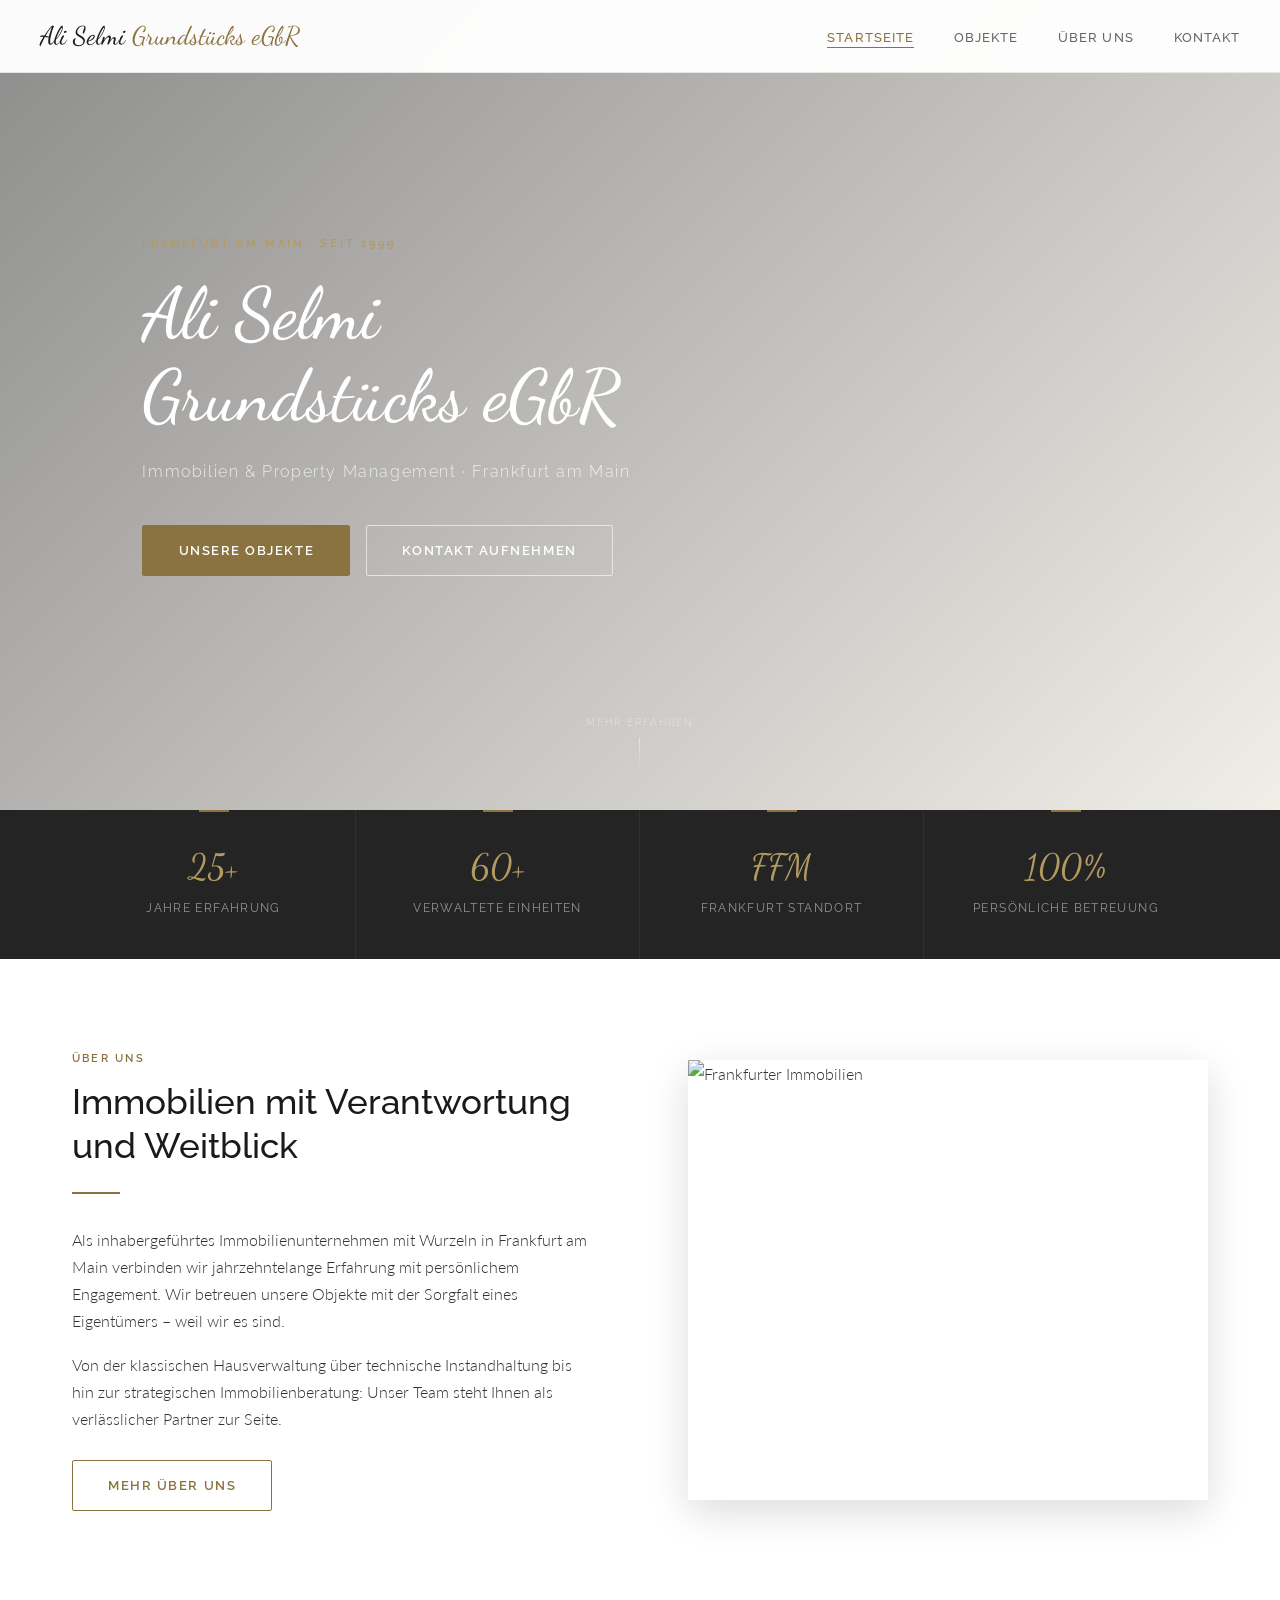
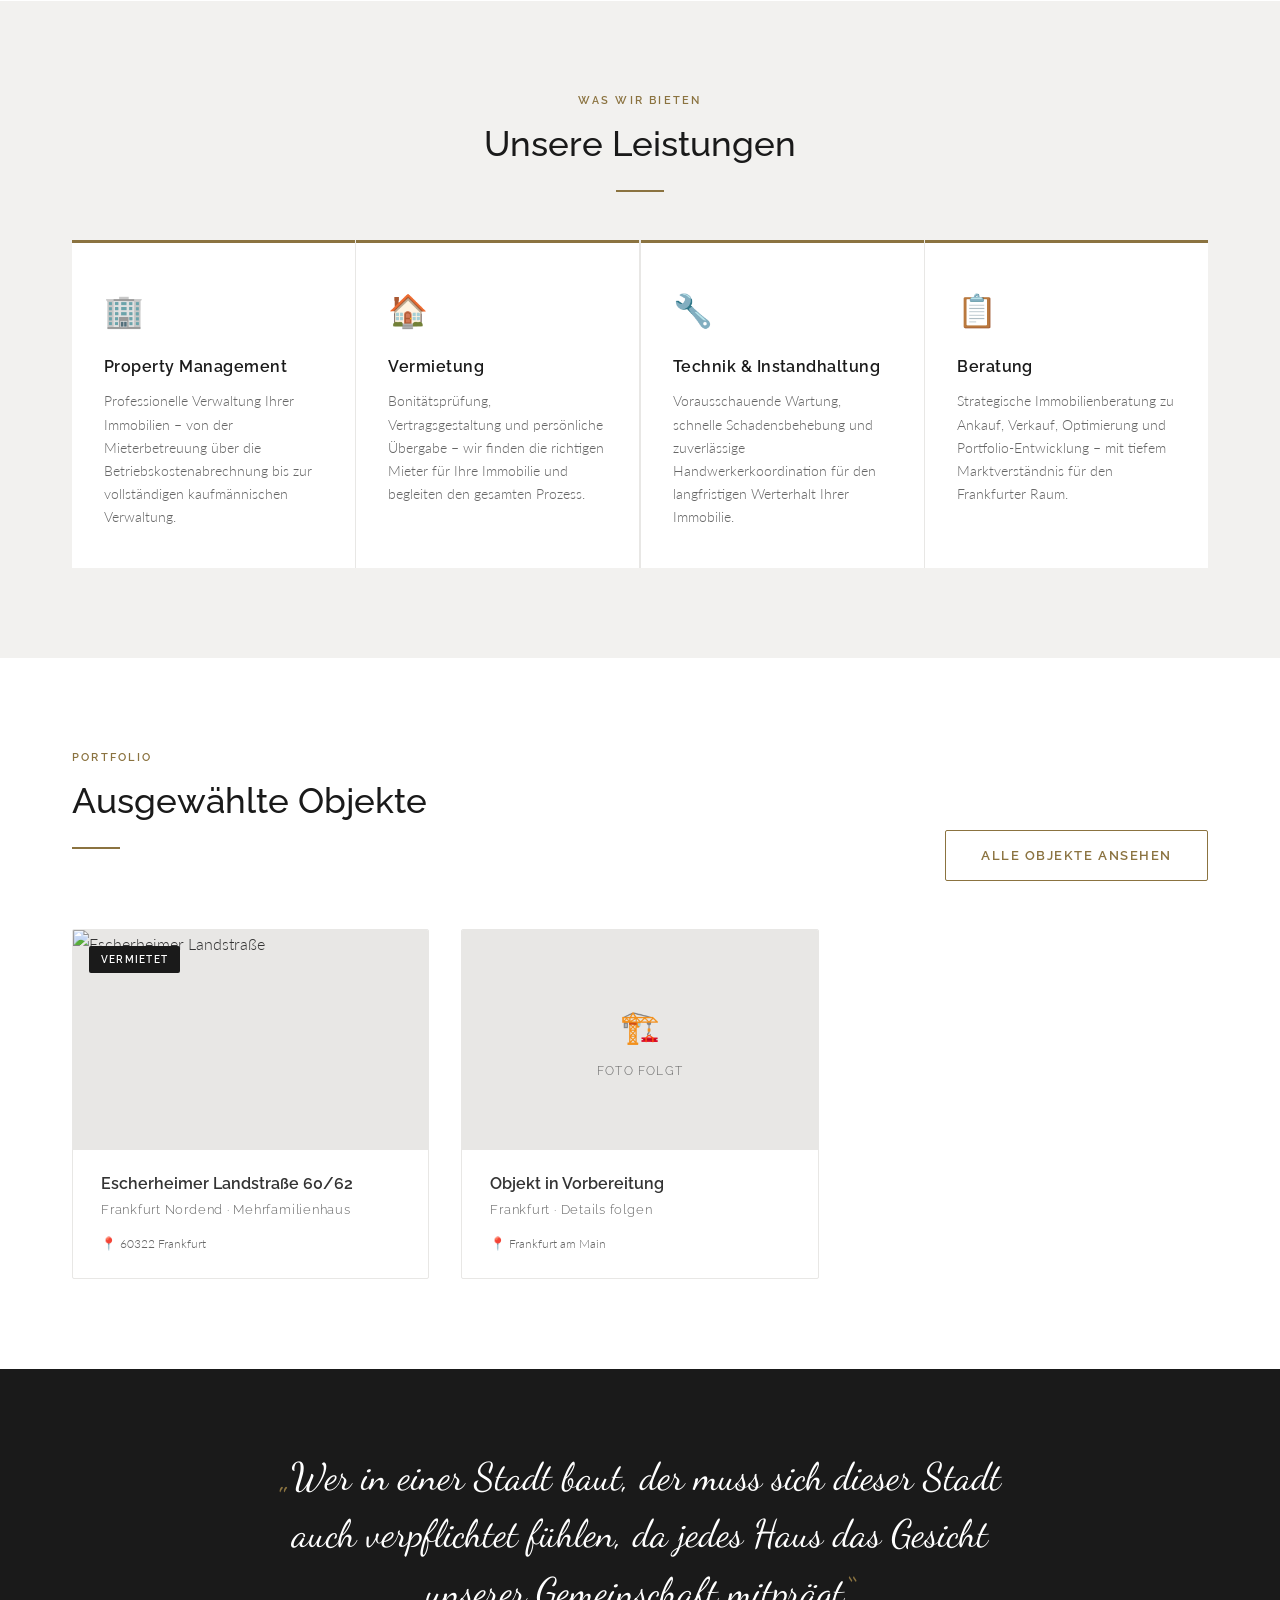
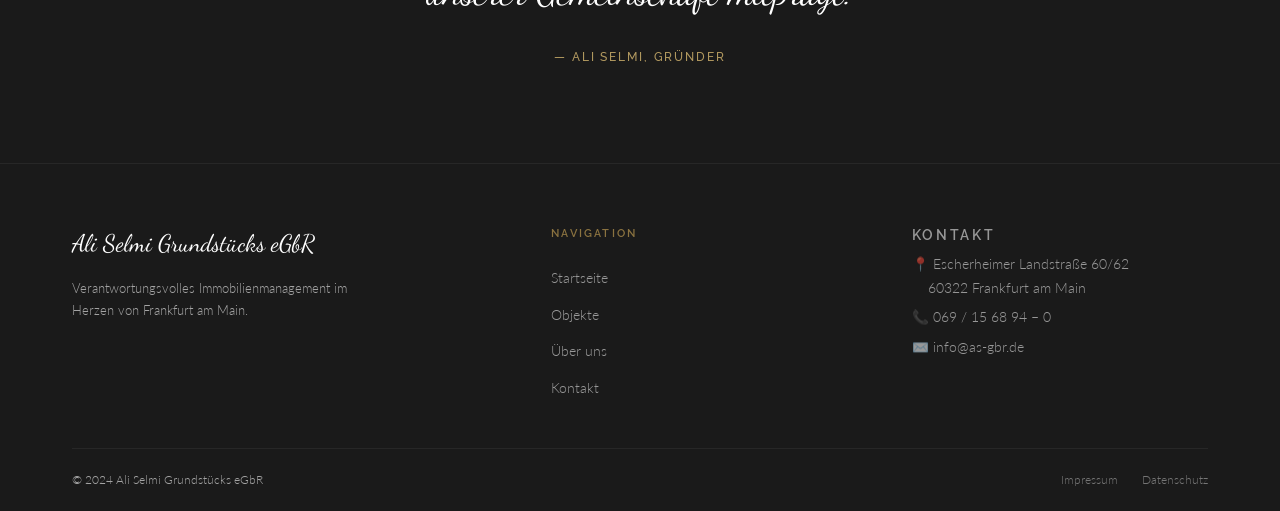
==== index.html @ cb45c528 "Add files via upload" ====
<!DOCTYPE html>
<html lang="de">
<head>
  <meta charset="UTF-8">
  <meta name="viewport" content="width=device-width, initial-scale=1.0">
  <title>Ali Selmi Grundstücks eGbR – Immobilien Frankfurt</title>
  <meta name="description" content="Ali Selmi Grundstücks eGbR – Professionelles Immobilienmanagement und Property Management im Herzen von Frankfurt am Main. Über 25 Jahre Erfahrung.">
  <link rel="stylesheet" href="style.css">
</head>
<body>

  <!-- HEADER -->
  <header id="header">
    <div class="header-inner">
      <a href="index.html" class="logo">Ali Selmi <span>Grundstücks eGbR</span></a>
      <nav>
        <ul>
          <li><a href="index.html" class="active">Startseite</a></li>
          <li><a href="objekte.html">Objekte</a></li>
          <li><a href="ueber-uns.html">Über uns</a></li>
          <li><a href="kontakt.html">Kontakt</a></li>
        </ul>
      </nav>
      <button class="hamburger" id="hamburger" aria-label="Menü öffnen">
        <span></span><span></span><span></span>
      </button>
    </div>
    <div class="mobile-nav" id="mobileNav">
      <ul>
        <li><a href="index.html" class="active">Startseite</a></li>
        <li><a href="objekte.html">Objekte</a></li>
        <li><a href="ueber-uns.html">Über uns</a></li>
        <li><a href="kontakt.html">Kontakt</a></li>
      </ul>
    </div>
  </header>

  <!-- HERO -->
  <section class="hero">
    <div class="hero-bg" style="background-image: url('https://images.unsplash.com/photo-1560185893-a55cbc8c57e8?auto=format&fit=crop&w=1600&q=80');"></div>
    <div class="hero-overlay"></div>
    <div class="hero-content">
      <p class="hero-eyebrow">Frankfurt am Main · Seit 1999</p>
      <h1 class="hero-title">Ali Selmi<br>Grundstücks eGbR</h1>
      <p class="hero-subtitle">Immobilien &amp; Property Management · Frankfurt am Main</p>
      <div class="hero-actions">
        <a href="objekte.html" class="btn-gold">Unsere Objekte</a>
        <a href="kontakt.html" class="btn-outline btn-outline--white">Kontakt aufnehmen</a>
      </div>
    </div>
    <div class="scroll-indicator">
      <span>Mehr erfahren</span>
      <div class="arrow"></div>
    </div>
  </section>

  <!-- STATS BAR -->
  <div class="stats-bar">
    <div class="container">
      <div class="stat-item reveal">
        <span class="stat-number">25+</span>
        <span class="stat-label">Jahre Erfahrung</span>
      </div>
      <div class="stat-item reveal">
        <span class="stat-number">60+</span>
        <span class="stat-label">Verwaltete Einheiten</span>
      </div>
      <div class="stat-item reveal">
        <span class="stat-number">FFM</span>
        <span class="stat-label">Frankfurt Standort</span>
      </div>
      <div class="stat-item reveal">
        <span class="stat-number">100%</span>
        <span class="stat-label">Persönliche Betreuung</span>
      </div>
    </div>
  </div>

  <!-- INTRO -->
  <section class="section">
    <div class="container">
      <div class="intro-grid">
        <div class="intro-text reveal">
          <p class="section-label">Über uns</p>
          <h2 class="section-title">Immobilien mit Verantwortung und Weitblick</h2>
          <div class="gold-line"></div>
          <p>Als inhabergeführtes Immobilienunternehmen mit Wurzeln in Frankfurt am Main verbinden wir jahrzehntelange Erfahrung mit persönlichem Engagement. Wir betreuen unsere Objekte mit der Sorgfalt eines Eigentümers – weil wir es sind.</p>
          <p>Von der klassischen Hausverwaltung über technische Instandhaltung bis hin zur strategischen Immobilienberatung: Unser Team steht Ihnen als verlässlicher Partner zur Seite.</p>
          <a href="ueber-uns.html" class="btn-outline" style="margin-top: 0.75rem;">Mehr über uns</a>
        </div>
        <div class="intro-image reveal">
          <img src="https://images.unsplash.com/photo-1545324418-cc1a3fa10c00?auto=format&fit=crop&w=900&q=80" alt="Frankfurter Immobilien" loading="lazy">
        </div>
      </div>
    </div>
  </section>

  <!-- LEISTUNGEN -->
  <section class="section section--gray">
    <div class="container">
      <div style="text-align:center; margin-bottom: 3rem;">
        <p class="section-label">Was wir bieten</p>
        <h2 class="section-title" style="color: var(--dark);">Unsere Leistungen</h2>
        <div class="gold-line" style="margin: 0 auto;"></div>
      </div>
      <div class="leistungen-grid">
        <div class="leistung-card reveal">
          <span class="leistung-icon">🏢</span>
          <h3>Property Management</h3>
          <p>Professionelle Verwaltung Ihrer Immobilien – von der Mieterbetreuung über die Betriebskostenabrechnung bis zur vollständigen kaufmännischen Verwaltung.</p>
        </div>
        <div class="leistung-card reveal">
          <span class="leistung-icon">🏠</span>
          <h3>Vermietung</h3>
          <p>Bonitätsprüfung, Vertragsgestaltung und persönliche Übergabe – wir finden die richtigen Mieter für Ihre Immobilie und begleiten den gesamten Prozess.</p>
        </div>
        <div class="leistung-card reveal">
          <span class="leistung-icon">🔧</span>
          <h3>Technik &amp; Instandhaltung</h3>
          <p>Vorausschauende Wartung, schnelle Schadensbehebung und zuverlässige Handwerkerkoordination für den langfristigen Werterhalt Ihrer Immobilie.</p>
        </div>
        <div class="leistung-card reveal">
          <span class="leistung-icon">📋</span>
          <h3>Beratung</h3>
          <p>Strategische Immobilienberatung zu Ankauf, Verkauf, Optimierung und Portfolio-Entwicklung – mit tiefem Marktverständnis für den Frankfurter Raum.</p>
        </div>
      </div>
    </div>
  </section>

  <!-- OBJEKTE PREVIEW -->
  <section class="section">
    <div class="container">
      <div style="display:flex; justify-content:space-between; align-items:flex-end; margin-bottom: 3rem; flex-wrap: wrap; gap: 1rem;">
        <div>
          <p class="section-label">Portfolio</p>
          <h2 class="section-title">Ausgewählte Objekte</h2>
          <div class="gold-line"></div>
        </div>
        <a href="objekte.html" class="btn-outline">Alle Objekte ansehen</a>
      </div>
      <div class="objekte-grid">
        <div class="objekt-card reveal">
          <div class="objekt-img">
            <img src="https://images.unsplash.com/photo-1560185893-a55cbc8c57e8?auto=format&fit=crop&w=700&q=80" alt="Escherheimer Landstraße" loading="lazy">
            <span class="objekt-badge badge-vermietet">Vermietet</span>
          </div>
          <div class="objekt-info">
            <h3>Escherheimer Landstraße 60/62</h3>
            <p class="objekt-type">Frankfurt Nordend · Mehrfamilienhaus</p>
            <div class="objekt-meta">
              <span>📍 60322 Frankfurt</span>
            </div>
          </div>
        </div>
        <div class="objekt-card reveal">
          <div class="placeholder-img">
            <span>🏗️</span>
            <p>Foto folgt</p>
          </div>
          <div class="objekt-info">
            <h3>Objekt in Vorbereitung</h3>
            <p class="objekt-type">Frankfurt · Details folgen</p>
            <div class="objekt-meta">
              <span>📍 Frankfurt am Main</span>
            </div>
          </div>
        </div>
      </div>
    </div>
  </section>

  <!-- QUOTE -->
  <section class="quote-section">
    <div class="container">
      <p class="quote-text reveal">Wer in einer Stadt baut, der muss sich dieser Stadt auch verpflichtet fühlen, da jedes Haus das Gesicht unserer Gemeinschaft mitprägt.</p>
      <p class="quote-author reveal">— Ali Selmi, Gründer</p>
    </div>
  </section>

  <!-- FOOTER -->
  <footer>
    <div class="container">
      <div class="footer-grid">
        <div>
          <div class="footer-logo">Ali Selmi Grundstücks eGbR</div>
          <p class="footer-tagline">Verantwortungsvolles Immobilienmanagement im Herzen von Frankfurt am Main.</p>
        </div>
        <div>
          <p class="footer-heading">Navigation</p>
          <ul>
            <li><a href="index.html">Startseite</a></li>
            <li><a href="objekte.html">Objekte</a></li>
            <li><a href="ueber-uns.html">Über uns</a></li>
            <li><a href="kontakt.html">Kontakt</a></li>
          </ul>
        </div>
        <div class="footer-contact">
          <p class="footer-heading">Kontakt</p>
          <a href="https://maps.google.com/?q=Escherheimer+Landstrasse+60+Frankfurt" target="_blank">📍 Escherheimer Landstraße 60/62<br>&nbsp;&nbsp;&nbsp;&nbsp;60322 Frankfurt am Main</a>
          <a href="tel:+496915689400">📞 069 / 15 68 94 – 0</a>
          <a href="mailto:info@as-gbr.de">✉️ info@as-gbr.de</a>
        </div>
      </div>
      <div class="footer-bottom">
        <span>© 2024 Ali Selmi Grundstücks eGbR</span>
        <div class="footer-legal">
          <a href="impressum.html">Impressum</a>
          <a href="datenschutz.html">Datenschutz</a>
        </div>
      </div>
    </div>
  </footer>

  <script>
    // Header scroll effect
    const header = document.getElementById('header');
    window.addEventListener('scroll', () => {
      header.classList.toggle('scrolled', window.scrollY > 40);
    });

    // Hamburger menu
    const hamburger = document.getElementById('hamburger');
    const mobileNav = document.getElementById('mobileNav');
    hamburger.addEventListener('click', () => {
      hamburger.classList.toggle('open');
      mobileNav.classList.toggle('open');
    });

    // Scroll reveal
    const observer = new IntersectionObserver((entries) => {
      entries.forEach(e => {
        if (e.isIntersecting) {
          e.target.classList.add('visible');
          observer.unobserve(e.target);
        }
      });
    }, { threshold: 0.12 });
    document.querySelectorAll('.reveal').forEach(el => observer.observe(el));
  </script>
</body>
</html>
---- style.css ----
@import url('https://fonts.googleapis.com/css2?family=Dancing+Script:wght@600&family=Raleway:wght@300;400;500;600&family=Lato:wght@300;400;700&display=swap');

/* ─── Variables ─────────────────────────────────────────── */
:root {
  --gold:     #8B7340;
  --gold-lt:  #b39a60;
  --gold-pale:#e8dfc8;
  --gray-bg:  #f2f1ef;
  --gray-mid: #e8e7e5;
  --dark:     #1a1a1a;
  --dark-2:   #242424;
  --text:     #333;
  --text-mid: #666;
  --white:    #ffffff;
  --radius:   2px;
  --trans:    all 0.3s ease;
  --shadow:   0 4px 24px rgba(0,0,0,0.08);
  --shadow-h: 0 12px 40px rgba(0,0,0,0.14);
}

/* ─── Reset ─────────────────────────────────────────────── */
*, *::before, *::after { box-sizing: border-box; margin: 0; padding: 0; }
html { scroll-behavior: smooth; font-size: 16px; }
body {
  font-family: 'Lato', sans-serif;
  font-weight: 300;
  color: var(--text);
  background: var(--white);
  line-height: 1.7;
  -webkit-font-smoothing: antialiased;
}
img { display: block; width: 100%; height: 100%; object-fit: cover; }
a { color: inherit; text-decoration: none; transition: var(--trans); }
ul { list-style: none; }

/* ─── Typography ─────────────────────────────────────────── */
.font-dance  { font-family: 'Dancing Script', cursive; }
.font-raleway{ font-family: 'Raleway', sans-serif; }

h1,h2,h3,h4 { font-family: 'Raleway', sans-serif; font-weight: 500; line-height: 1.25; }
h1 { font-size: clamp(2rem, 5vw, 3.5rem); }
h2 { font-size: clamp(1.5rem, 3vw, 2.2rem); }
h3 { font-size: 1.15rem; }
p  { margin-bottom: 1rem; }

/* ─── Utilities ──────────────────────────────────────────── */
.container { max-width: 1200px; margin: 0 auto; padding: 0 2rem; }
.section    { padding: 90px 0; }
.section--gray { background: var(--gray-bg); }
.section--dark { background: var(--dark); color: var(--white); }
.section-label {
  font-family: 'Raleway', sans-serif;
  font-size: 0.7rem;
  font-weight: 600;
  letter-spacing: 0.2em;
  text-transform: uppercase;
  color: var(--gold);
  margin-bottom: 0.75rem;
}
.section-title { margin-bottom: 1.5rem; color: var(--dark); }
.section--dark .section-title { color: var(--white); }
.gold-line {
  width: 48px;
  height: 2px;
  background: var(--gold);
  margin-bottom: 2rem;
}

/* ─── Buttons ────────────────────────────────────────────── */
.btn-gold, .btn-outline {
  display: inline-block;
  font-family: 'Raleway', sans-serif;
  font-weight: 600;
  font-size: 0.8rem;
  letter-spacing: 0.12em;
  text-transform: uppercase;
  padding: 0.85rem 2.2rem;
  border-radius: var(--radius);
  cursor: pointer;
  transition: var(--trans);
  border: 1.5px solid var(--gold);
}
.btn-gold {
  background: var(--gold);
  color: var(--white);
}
.btn-gold:hover {
  background: var(--gold-lt);
  border-color: var(--gold-lt);
  transform: translateY(-2px);
  box-shadow: 0 6px 20px rgba(139,115,64,0.3);
}
.btn-outline {
  background: transparent;
  color: var(--gold);
}
.btn-outline:hover {
  background: var(--gold);
  color: var(--white);
  transform: translateY(-2px);
}
.btn-outline--white {
  border-color: rgba(255,255,255,0.6);
  color: var(--white);
}
.btn-outline--white:hover {
  background: var(--white);
  border-color: var(--white);
  color: var(--dark);
}

/* ─── Header ─────────────────────────────────────────────── */
#header {
  position: fixed;
  top: 0; left: 0; right: 0;
  z-index: 999;
  background: rgba(255,255,255,0.96);
  backdrop-filter: blur(12px);
  border-bottom: 1px solid var(--gray-mid);
  transition: var(--trans);
}
#header.scrolled {
  box-shadow: 0 2px 20px rgba(0,0,0,0.08);
}
.header-inner {
  display: flex;
  align-items: center;
  justify-content: space-between;
  height: 72px;
  padding: 0 2.5rem;
  max-width: 1300px;
  margin: 0 auto;
}
.logo {
  font-family: 'Dancing Script', cursive;
  font-size: 1.6rem;
  color: var(--dark);
  white-space: nowrap;
}
.logo span { color: var(--gold); }
nav ul {
  display: flex;
  gap: 2.5rem;
  align-items: center;
}
nav a {
  font-family: 'Raleway', sans-serif;
  font-size: 0.82rem;
  font-weight: 500;
  letter-spacing: 0.08em;
  text-transform: uppercase;
  color: var(--text-mid);
  position: relative;
  padding-bottom: 3px;
}
nav a::after {
  content: '';
  position: absolute;
  bottom: 0; left: 0;
  width: 0; height: 1.5px;
  background: var(--gold);
  transition: width 0.3s ease;
}
nav a:hover { color: var(--dark); }
nav a:hover::after,
nav a.active::after { width: 100%; }
nav a.active { color: var(--gold); }

.hamburger {
  display: none;
  flex-direction: column;
  gap: 5px;
  cursor: pointer;
  padding: 4px;
  background: none;
  border: none;
}
.hamburger span {
  display: block;
  width: 24px;
  height: 1.5px;
  background: var(--dark);
  transition: var(--trans);
}
.hamburger.open span:nth-child(1) { transform: translateY(6.5px) rotate(45deg); }
.hamburger.open span:nth-child(2) { opacity: 0; }
.hamburger.open span:nth-child(3) { transform: translateY(-6.5px) rotate(-45deg); }

.mobile-nav {
  display: none;
  background: var(--white);
  border-top: 1px solid var(--gray-mid);
  overflow: hidden;
  max-height: 0;
  transition: max-height 0.4s ease;
}
.mobile-nav.open { max-height: 300px; }
.mobile-nav ul {
  flex-direction: column;
  padding: 1.5rem 2.5rem;
  gap: 1.25rem;
}
.mobile-nav a {
  font-family: 'Raleway', sans-serif;
  font-size: 0.9rem;
  font-weight: 500;
  letter-spacing: 0.08em;
  text-transform: uppercase;
  color: var(--text);
}
.mobile-nav a.active { color: var(--gold); }

/* ─── Hero ────────────────────────────────────────────────── */
.hero {
  position: relative;
  height: 90vh;
  min-height: 580px;
  display: flex;
  align-items: center;
  overflow: hidden;
}
.hero-bg {
  position: absolute;
  inset: 0;
  background-size: cover;
  background-position: center;
  filter: brightness(0.45);
  transform: scale(1.04);
  animation: heroZoom 14s ease-out forwards;
}
@keyframes heroZoom {
  to { transform: scale(1); }
}
.hero-overlay {
  position: absolute;
  inset: 0;
  background: linear-gradient(135deg, rgba(26,26,26,0.5) 0%, rgba(139,115,64,0.12) 100%);
}
.hero-content {
  position: relative;
  z-index: 2;
  max-width: 780px;
  padding: 0 2.5rem;
  margin-left: 8vw;
}
.hero-eyebrow {
  font-family: 'Raleway', sans-serif;
  font-size: 0.7rem;
  font-weight: 600;
  letter-spacing: 0.25em;
  text-transform: uppercase;
  color: var(--gold-lt);
  margin-bottom: 1.25rem;
  opacity: 0;
  animation: fadeUp 0.8s 0.3s ease forwards;
}
.hero-title {
  font-family: 'Dancing Script', cursive;
  font-size: clamp(2.4rem, 6vw, 4.5rem);
  color: var(--white);
  line-height: 1.15;
  margin-bottom: 1.25rem;
  opacity: 0;
  animation: fadeUp 0.8s 0.55s ease forwards;
}
.hero-subtitle {
  font-family: 'Raleway', sans-serif;
  font-size: clamp(0.85rem, 1.6vw, 1rem);
  font-weight: 300;
  letter-spacing: 0.1em;
  color: rgba(255,255,255,0.78);
  margin-bottom: 2.5rem;
  opacity: 0;
  animation: fadeUp 0.8s 0.8s ease forwards;
}
.hero-actions {
  display: flex;
  gap: 1rem;
  flex-wrap: wrap;
  opacity: 0;
  animation: fadeUp 0.8s 1.05s ease forwards;
}
.scroll-indicator {
  position: absolute;
  bottom: 2.5rem;
  left: 50%;
  transform: translateX(-50%);
  z-index: 2;
  display: flex;
  flex-direction: column;
  align-items: center;
  gap: 6px;
  opacity: 0;
  animation: fadeIn 1s 1.8s ease forwards;
}
.scroll-indicator span {
  font-family: 'Raleway', sans-serif;
  font-size: 0.62rem;
  letter-spacing: 0.2em;
  text-transform: uppercase;
  color: rgba(255,255,255,0.5);
}
.scroll-indicator .arrow {
  width: 1px;
  height: 32px;
  background: linear-gradient(to bottom, rgba(255,255,255,0.5), transparent);
  animation: scrollPulse 2s infinite;
}
@keyframes scrollPulse {
  0%,100% { opacity: 0.4; transform: scaleY(1); }
  50%      { opacity: 1;   transform: scaleY(1.15); }
}

/* ─── Animations ─────────────────────────────────────────── */
@keyframes fadeUp {
  from { opacity: 0; transform: translateY(22px); }
  to   { opacity: 1; transform: translateY(0); }
}
@keyframes fadeIn {
  from { opacity: 0; }
  to   { opacity: 1; }
}
.reveal {
  opacity: 0;
  transform: translateY(30px);
  transition: opacity 0.7s ease, transform 0.7s ease;
}
.reveal.visible {
  opacity: 1;
  transform: translateY(0);
}

/* ─── Stats Bar ───────────────────────────────────────────── */
.stats-bar {
  background: var(--dark-2);
  padding: 0;
}
.stats-bar .container {
  display: grid;
  grid-template-columns: repeat(4, 1fr);
}
.stat-item {
  padding: 2.5rem 2rem;
  border-right: 1px solid rgba(255,255,255,0.06);
  text-align: center;
  position: relative;
}
.stat-item:last-child { border-right: none; }
.stat-item::before {
  content: '';
  position: absolute;
  top: 0; left: 50%;
  transform: translateX(-50%);
  width: 30px;
  height: 2px;
  background: var(--gold);
}
.stat-number {
  font-family: 'Dancing Script', cursive;
  font-size: 2.2rem;
  color: var(--gold-lt);
  display: block;
  line-height: 1;
  margin-bottom: 0.4rem;
}
.stat-label {
  font-family: 'Raleway', sans-serif;
  font-size: 0.72rem;
  font-weight: 400;
  letter-spacing: 0.12em;
  text-transform: uppercase;
  color: rgba(255,255,255,0.5);
}

/* ─── Intro Section ───────────────────────────────────────── */
.intro-grid {
  display: grid;
  grid-template-columns: 1fr 1fr;
  gap: 6rem;
  align-items: center;
}
.intro-text { max-width: 520px; }
.intro-image {
  height: 440px;
  overflow: hidden;
  border-radius: 1px;
  box-shadow: var(--shadow-h);
  position: relative;
}
.intro-image img {
  transition: transform 0.8s ease;
}
.intro-image:hover img { transform: scale(1.04); }
.intro-image::before {
  content: '';
  position: absolute;
  bottom: -12px; right: -12px;
  width: 80px; height: 80px;
  border-right: 2px solid var(--gold);
  border-bottom: 2px solid var(--gold);
  z-index: 1;
}

/* ─── Leistungen Grid ─────────────────────────────────────── */
.leistungen-grid {
  display: grid;
  grid-template-columns: repeat(4, 1fr);
  gap: 1.5px;
  background: var(--gray-mid);
}
.leistung-card {
  background: var(--white);
  padding: 2.5rem 2rem;
  border-top: 3px solid var(--gold);
  transition: var(--trans);
  cursor: default;
}
.leistung-card:hover {
  transform: translateY(-4px);
  box-shadow: var(--shadow-h);
  z-index: 1;
  position: relative;
}
.leistung-icon {
  font-size: 2rem;
  margin-bottom: 1.25rem;
  display: block;
}
.leistung-card h3 {
  font-family: 'Raleway', sans-serif;
  font-weight: 600;
  font-size: 1rem;
  letter-spacing: 0.03em;
  margin-bottom: 0.75rem;
  color: var(--dark);
}
.leistung-card p {
  font-size: 0.875rem;
  color: var(--text-mid);
  line-height: 1.65;
  margin: 0;
}

/* ─── Objekte Grid ────────────────────────────────────────── */
.objekte-grid {
  display: grid;
  grid-template-columns: repeat(auto-fill, minmax(320px, 1fr));
  gap: 2rem;
}
.objekt-card {
  background: var(--white);
  border: 1px solid var(--gray-mid);
  overflow: hidden;
  transition: var(--trans);
  border-radius: var(--radius);
}
.objekt-card:hover {
  transform: translateY(-4px);
  box-shadow: var(--shadow-h);
}
.objekt-img {
  height: 220px;
  overflow: hidden;
  background: var(--gray-mid);
  position: relative;
}
.objekt-img img { transition: transform 0.6s ease; }
.objekt-card:hover .objekt-img img { transform: scale(1.05); }
.objekt-badge {
  position: absolute;
  top: 1rem; left: 1rem;
  font-family: 'Raleway', sans-serif;
  font-size: 0.65rem;
  font-weight: 600;
  letter-spacing: 0.12em;
  text-transform: uppercase;
  padding: 0.3rem 0.75rem;
  border-radius: var(--radius);
}
.badge-vermietet { background: var(--dark); color: var(--white); }
.badge-verfuegbar { background: var(--gold); color: var(--white); }
.objekt-info {
  padding: 1.5rem 1.75rem;
}
.objekt-info h3 {
  font-family: 'Raleway', sans-serif;
  font-weight: 600;
  font-size: 1rem;
  margin-bottom: 0.3rem;
}
.objekt-type {
  font-size: 0.8rem;
  color: var(--text-mid);
  letter-spacing: 0.06em;
  margin-bottom: 0.75rem;
  font-family: 'Raleway', sans-serif;
}
.objekt-meta {
  display: flex;
  gap: 0.5rem;
  font-size: 0.78rem;
  color: var(--text-mid);
}
.objekt-meta span { display: flex; align-items: center; gap: 0.3rem; }
.placeholder-img {
  height: 220px;
  background: var(--gray-mid);
  display: flex;
  flex-direction: column;
  align-items: center;
  justify-content: center;
  color: var(--text-mid);
  gap: 0.5rem;
}
.placeholder-img span { font-size: 2rem; }
.placeholder-img p {
  font-family: 'Raleway', sans-serif;
  font-size: 0.75rem;
  letter-spacing: 0.1em;
  text-transform: uppercase;
  margin: 0;
  color: var(--text-mid);
}

/* ─── Filter Buttons ──────────────────────────────────────── */
.filter-bar {
  display: flex;
  gap: 0.75rem;
  margin-bottom: 3rem;
  flex-wrap: wrap;
}
.filter-btn {
  font-family: 'Raleway', sans-serif;
  font-size: 0.75rem;
  font-weight: 600;
  letter-spacing: 0.1em;
  text-transform: uppercase;
  padding: 0.6rem 1.5rem;
  border: 1.5px solid var(--gray-mid);
  background: var(--white);
  color: var(--text-mid);
  cursor: pointer;
  transition: var(--trans);
  border-radius: var(--radius);
}
.filter-btn:hover,
.filter-btn.active {
  border-color: var(--gold);
  color: var(--gold);
}
.filter-btn.active { background: var(--gold-pale); }

/* ─── Quote Section ───────────────────────────────────────── */
.quote-section {
  background: var(--dark);
  padding: 80px 0;
  text-align: center;
}
.quote-text {
  font-family: 'Dancing Script', cursive;
  font-size: clamp(1.5rem, 3.5vw, 2.4rem);
  color: var(--white);
  max-width: 780px;
  margin: 0 auto 1.5rem;
  line-height: 1.5;
}
.quote-text::before { content: '\201E'; color: var(--gold); }
.quote-text::after  { content: '\201C'; color: var(--gold); }
.quote-author {
  font-family: 'Raleway', sans-serif;
  font-size: 0.78rem;
  font-weight: 500;
  letter-spacing: 0.15em;
  text-transform: uppercase;
  color: var(--gold-lt);
}

/* ─── Über Uns ────────────────────────────────────────────── */
.ueber-grid {
  display: grid;
  grid-template-columns: 1fr 1fr;
  gap: 5rem;
  align-items: start;
}
.werte-list {
  margin-top: 2rem;
  display: grid;
  grid-template-columns: 1fr 1fr;
  gap: 1.25rem;
}
.wert-item {
  padding: 1.25rem 1.25rem 1.25rem 1.5rem;
  border-left: 3px solid var(--gold);
  background: var(--gray-bg);
}
.wert-item h4 {
  font-family: 'Raleway', sans-serif;
  font-size: 0.85rem;
  font-weight: 600;
  letter-spacing: 0.05em;
  text-transform: uppercase;
  color: var(--dark);
  margin-bottom: 0.4rem;
}
.wert-item p {
  font-size: 0.82rem;
  color: var(--text-mid);
  margin: 0;
  line-height: 1.6;
}
.ueber-image {
  height: 520px;
  overflow: hidden;
  position: relative;
}
.ueber-image img { transition: transform 0.8s ease; }
.ueber-image:hover img { transform: scale(1.03); }
.ueber-image::after {
  content: '';
  position: absolute;
  top: -12px; left: -12px;
  width: 80px; height: 80px;
  border-left: 2px solid var(--gold);
  border-top: 2px solid var(--gold);
}

/* ─── Team Grid ───────────────────────────────────────────── */
.team-grid {
  display: flex;
  gap: 2.5rem;
  justify-content: center;
  flex-wrap: wrap;
}
.team-card {
  text-align: center;
  max-width: 240px;
}
.team-photo {
  width: 140px;
  height: 140px;
  border-radius: 50%;
  overflow: hidden;
  margin: 0 auto 1.25rem;
  filter: grayscale(100%);
  transition: var(--trans);
  border: 3px solid var(--gray-mid);
}
.team-card:hover .team-photo {
  filter: grayscale(40%);
  border-color: var(--gold-lt);
}
.team-card h3 {
  font-family: 'Raleway', sans-serif;
  font-weight: 600;
  font-size: 1rem;
  margin-bottom: 0.25rem;
  color: var(--dark);
}
.team-role {
  font-family: 'Raleway', sans-serif;
  font-size: 0.75rem;
  font-weight: 500;
  letter-spacing: 0.1em;
  text-transform: uppercase;
  color: var(--gold);
}

/* ─── Kontakt ─────────────────────────────────────────────── */
.kontakt-grid {
  display: grid;
  grid-template-columns: 1fr 1.2fr;
  gap: 5rem;
  align-items: start;
}
.kontakt-info-item {
  display: flex;
  gap: 1rem;
  margin-bottom: 1.5rem;
  align-items: flex-start;
}
.kontakt-icon {
  width: 40px;
  height: 40px;
  border: 1.5px solid var(--gold-pale);
  display: flex;
  align-items: center;
  justify-content: center;
  flex-shrink: 0;
  font-size: 1rem;
  color: var(--gold);
}
.kontakt-info-item h4 {
  font-family: 'Raleway', sans-serif;
  font-size: 0.72rem;
  font-weight: 600;
  letter-spacing: 0.12em;
  text-transform: uppercase;
  color: var(--text-mid);
  margin-bottom: 0.3rem;
}
.kontakt-info-item p, .kontakt-info-item a {
  font-size: 0.92rem;
  color: var(--dark);
  line-height: 1.5;
  margin: 0;
}
.kontakt-info-item a:hover { color: var(--gold); }
.ansprechpartner-box {
  background: var(--gray-bg);
  border-top: 3px solid var(--gold);
  padding: 1.5rem;
  margin-top: 2rem;
}
.ansprechpartner-box h4 {
  font-family: 'Raleway', sans-serif;
  font-size: 0.72rem;
  font-weight: 600;
  letter-spacing: 0.12em;
  text-transform: uppercase;
  color: var(--gold);
  margin-bottom: 1rem;
}
.asp-item {
  display: flex;
  justify-content: space-between;
  align-items: center;
  padding: 0.6rem 0;
  border-bottom: 1px solid var(--gray-mid);
  font-size: 0.88rem;
}
.asp-item:last-child { border-bottom: none; }
.asp-name { font-weight: 700; }
.asp-role { color: var(--text-mid); font-size: 0.8rem; }

/* ─── Form ────────────────────────────────────────────────── */
.form-grid {
  display: grid;
  grid-template-columns: 1fr 1fr;
  gap: 1rem;
}
.form-group {
  display: flex;
  flex-direction: column;
  gap: 0.4rem;
}
.form-group.full { grid-column: 1 / -1; }
.form-group label {
  font-family: 'Raleway', sans-serif;
  font-size: 0.72rem;
  font-weight: 600;
  letter-spacing: 0.1em;
  text-transform: uppercase;
  color: var(--text-mid);
}
.form-group input,
.form-group select,
.form-group textarea {
  font-family: 'Lato', sans-serif;
  font-size: 0.92rem;
  font-weight: 300;
  padding: 0.8rem 1rem;
  border: 1px solid var(--gray-mid);
  border-radius: var(--radius);
  background: var(--white);
  color: var(--dark);
  transition: var(--trans);
  outline: none;
  width: 100%;
}
.form-group input:focus,
.form-group select:focus,
.form-group textarea:focus {
  border-color: var(--gold);
  box-shadow: 0 0 0 3px rgba(139,115,64,0.1);
}
.form-group textarea { resize: vertical; min-height: 130px; }
.checkbox-group {
  display: flex;
  align-items: flex-start;
  gap: 0.75rem;
  font-size: 0.85rem;
  color: var(--text-mid);
  cursor: pointer;
  grid-column: 1 / -1;
}
.checkbox-group input[type=checkbox] {
  margin-top: 2px;
  flex-shrink: 0;
  width: 16px;
  height: 16px;
  accent-color: var(--gold);
}
.checkbox-group a { color: var(--gold); text-decoration: underline; }
.form-success {
  display: none;
  background: #f0f7ee;
  border: 1px solid #c3dabb;
  border-left: 3px solid #5a9c6b;
  padding: 1.25rem 1.5rem;
  border-radius: var(--radius);
  font-size: 0.9rem;
  color: #2d6b3e;
  margin-top: 1rem;
}
.form-success.show { display: block; }

/* ─── Map ─────────────────────────────────────────────────── */
.map-wrapper {
  margin-top: 5rem;
  height: 380px;
  overflow: hidden;
  border-radius: var(--radius);
  border: 1px solid var(--gray-mid);
}
.map-wrapper iframe {
  width: 100%;
  height: 100%;
  border: none;
  display: block;
}

/* ─── Legal Pages ─────────────────────────────────────────── */
.legal-content {
  max-width: 800px;
  margin: 0 auto;
  padding: 80px 2rem 100px;
}
.legal-content h1 {
  font-family: 'Dancing Script', cursive;
  font-size: 2.5rem;
  margin-bottom: 0.5rem;
}
.legal-content .meta {
  font-size: 0.8rem;
  color: var(--text-mid);
  margin-bottom: 3rem;
  padding-bottom: 1.5rem;
  border-bottom: 1px solid var(--gray-mid);
}
.legal-content h2 {
  font-size: 1.05rem;
  font-weight: 600;
  margin: 2.5rem 0 0.75rem;
  color: var(--dark);
  font-family: 'Raleway', sans-serif;
  letter-spacing: 0.03em;
}
.legal-content p, .legal-content li {
  font-size: 0.9rem;
  color: var(--text-mid);
  line-height: 1.8;
}
.legal-content ul { padding-left: 1.5rem; }
.legal-content li { list-style: disc; margin-bottom: 0.4rem; }
.legal-content a { color: var(--gold); }
.legal-content a:hover { text-decoration: underline; }

/* ─── Page Hero ───────────────────────────────────────────── */
.page-hero {
  padding: 130px 0 70px;
  background: var(--gray-bg);
  border-bottom: 1px solid var(--gray-mid);
}
.page-hero h1 {
  font-family: 'Dancing Script', cursive;
  font-size: clamp(2.2rem, 5vw, 3.5rem);
  color: var(--dark);
  margin-bottom: 0.5rem;
}
.page-hero .sub {
  font-family: 'Raleway', sans-serif;
  font-size: 0.88rem;
  color: var(--text-mid);
  letter-spacing: 0.06em;
}

/* ─── CTA Block ───────────────────────────────────────────── */
.cta-block {
  background: var(--dark);
  padding: 80px 0;
  text-align: center;
}
.cta-block h2 {
  font-family: 'Dancing Script', cursive;
  font-size: 2.5rem;
  color: var(--white);
  margin-bottom: 0.75rem;
}
.cta-block p {
  font-size: 0.92rem;
  color: rgba(255,255,255,0.6);
  max-width: 480px;
  margin: 0 auto 2rem;
}

/* ─── Footer ──────────────────────────────────────────────── */
footer {
  background: var(--dark);
  border-top: 1px solid rgba(255,255,255,0.06);
  color: rgba(255,255,255,0.6);
  padding: 60px 0 0;
}
.footer-grid {
  display: grid;
  grid-template-columns: 1.4fr 1fr 1fr;
  gap: 4rem;
  padding-bottom: 3rem;
  border-bottom: 1px solid rgba(255,255,255,0.06);
}
.footer-logo {
  font-family: 'Dancing Script', cursive;
  font-size: 1.5rem;
  color: var(--white);
  margin-bottom: 0.75rem;
}
.footer-tagline {
  font-size: 0.82rem;
  line-height: 1.7;
  max-width: 280px;
}
.footer-heading {
  font-family: 'Raleway', sans-serif;
  font-size: 0.7rem;
  font-weight: 600;
  letter-spacing: 0.2em;
  text-transform: uppercase;
  color: var(--gold);
  margin-bottom: 1.25rem;
}
footer ul { display: flex; flex-direction: column; gap: 0.6rem; }
footer ul a {
  font-size: 0.85rem;
  color: rgba(255,255,255,0.55);
  transition: var(--trans);
}
footer ul a:hover { color: var(--gold-lt); padding-left: 4px; }
.footer-contact p, .footer-contact a {
  font-size: 0.85rem;
  color: rgba(255,255,255,0.55);
  line-height: 1.7;
  margin-bottom: 0.4rem;
  display: flex;
  align-items: flex-start;
  gap: 0.5rem;
}
.footer-contact a:hover { color: var(--gold-lt); }
.footer-bottom {
  padding: 1.25rem 0;
  display: flex;
  align-items: center;
  justify-content: space-between;
  font-size: 0.78rem;
}
.footer-bottom a { color: rgba(255,255,255,0.4); }
.footer-bottom a:hover { color: var(--gold-lt); }
.footer-legal { display: flex; gap: 1.5rem; }

/* ─── Responsive ──────────────────────────────────────────── */
@media (max-width: 900px) {
  .leistungen-grid { grid-template-columns: 1fr 1fr; }
  .intro-grid { grid-template-columns: 1fr; gap: 3rem; }
  .intro-image { height: 320px; }
  .ueber-grid { grid-template-columns: 1fr; }
  .ueber-image { height: 320px; order: -1; }
  .kontakt-grid { grid-template-columns: 1fr; gap: 3rem; }
  .footer-grid { grid-template-columns: 1fr 1fr; gap: 2.5rem; }
  .stats-bar .container { grid-template-columns: repeat(2, 1fr); }
}
@media (max-width: 768px) {
  .header-inner { padding: 0 1.5rem; }
  nav { display: none; }
  .hamburger { display: flex; }
  .mobile-nav { display: block; }
  .hero-content { margin-left: 0; padding: 0 1.5rem; }
  .section { padding: 60px 0; }
  .werte-list { grid-template-columns: 1fr; }
  .form-grid { grid-template-columns: 1fr; }
  .form-group { grid-column: auto; }
  .form-group.full { grid-column: auto; }
  .checkbox-group { grid-column: auto; }
}
@media (max-width: 640px) {
  .leistungen-grid { grid-template-columns: 1fr; }
  .stats-bar .container { grid-template-columns: repeat(2, 1fr); }
  .footer-grid { grid-template-columns: 1fr; gap: 2rem; }
  .footer-bottom { flex-direction: column; gap: 0.75rem; text-align: center; }
  .team-grid { gap: 1.5rem; }
}
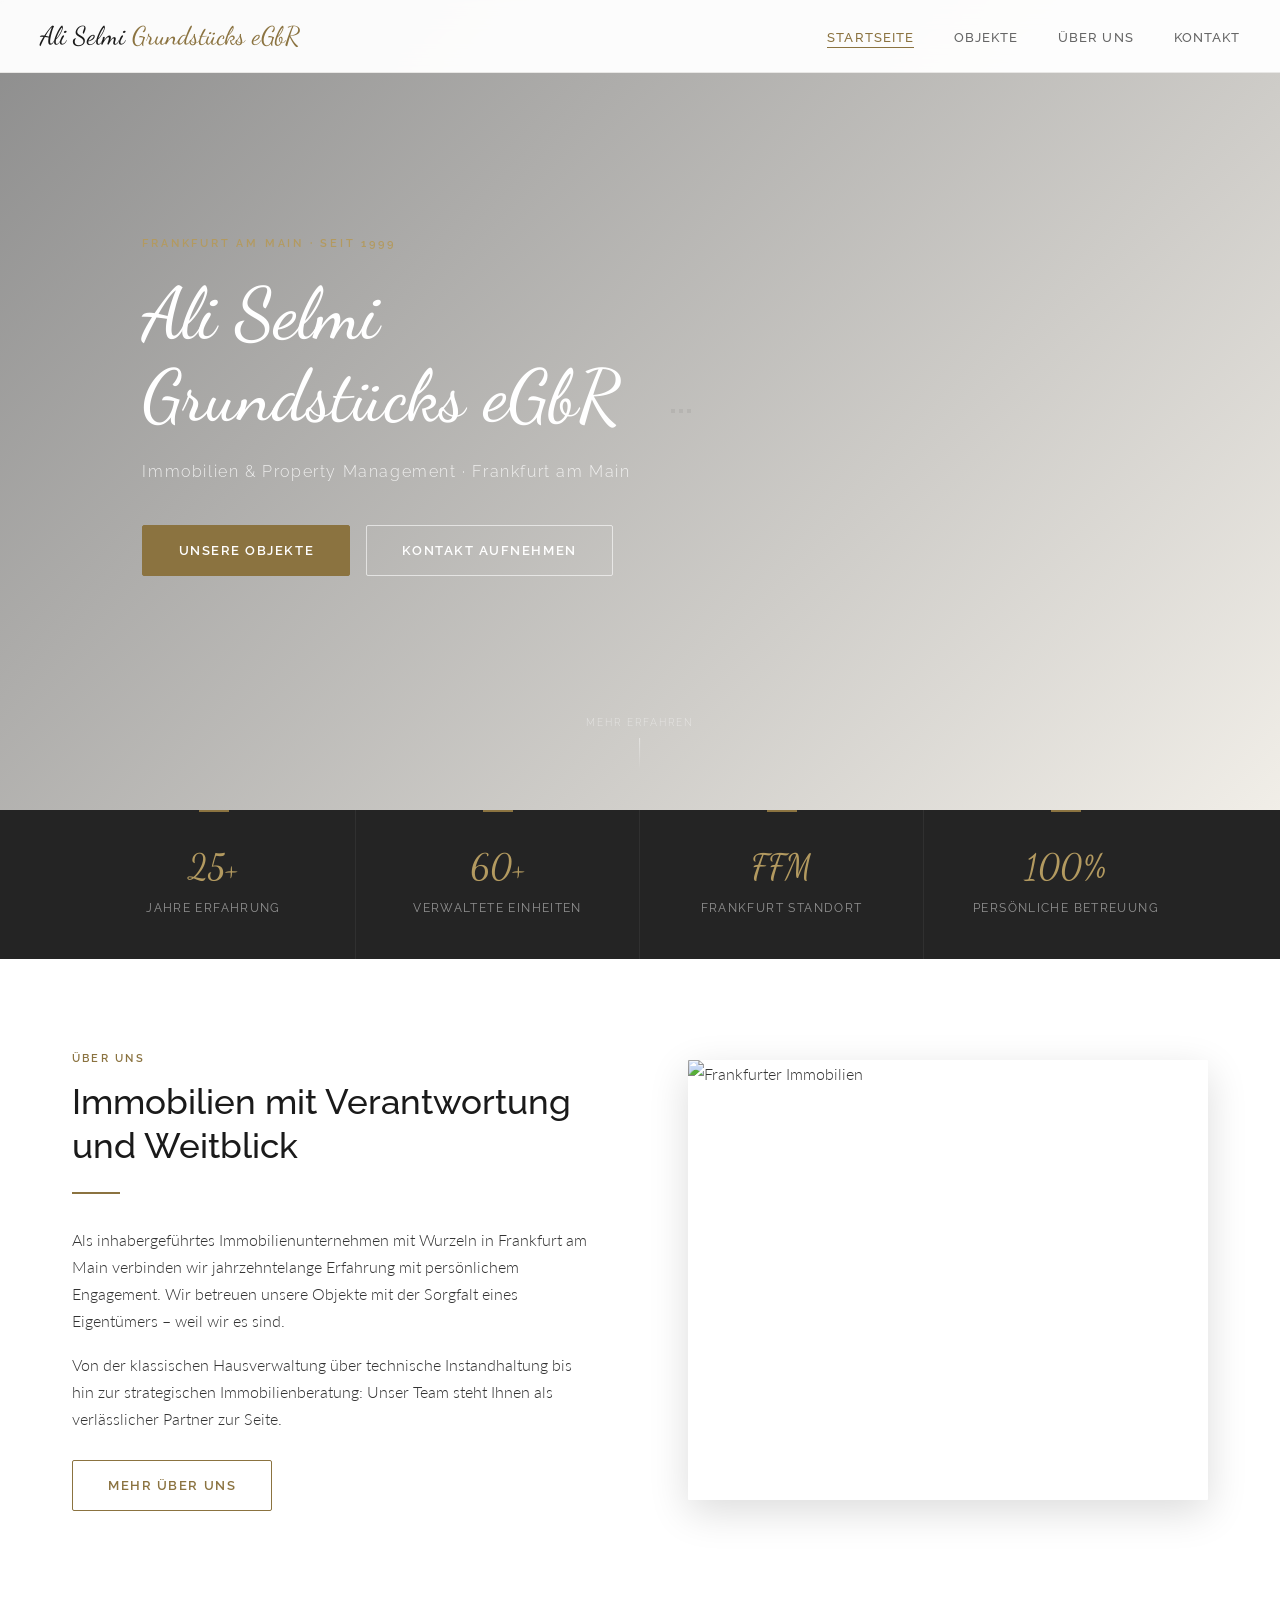
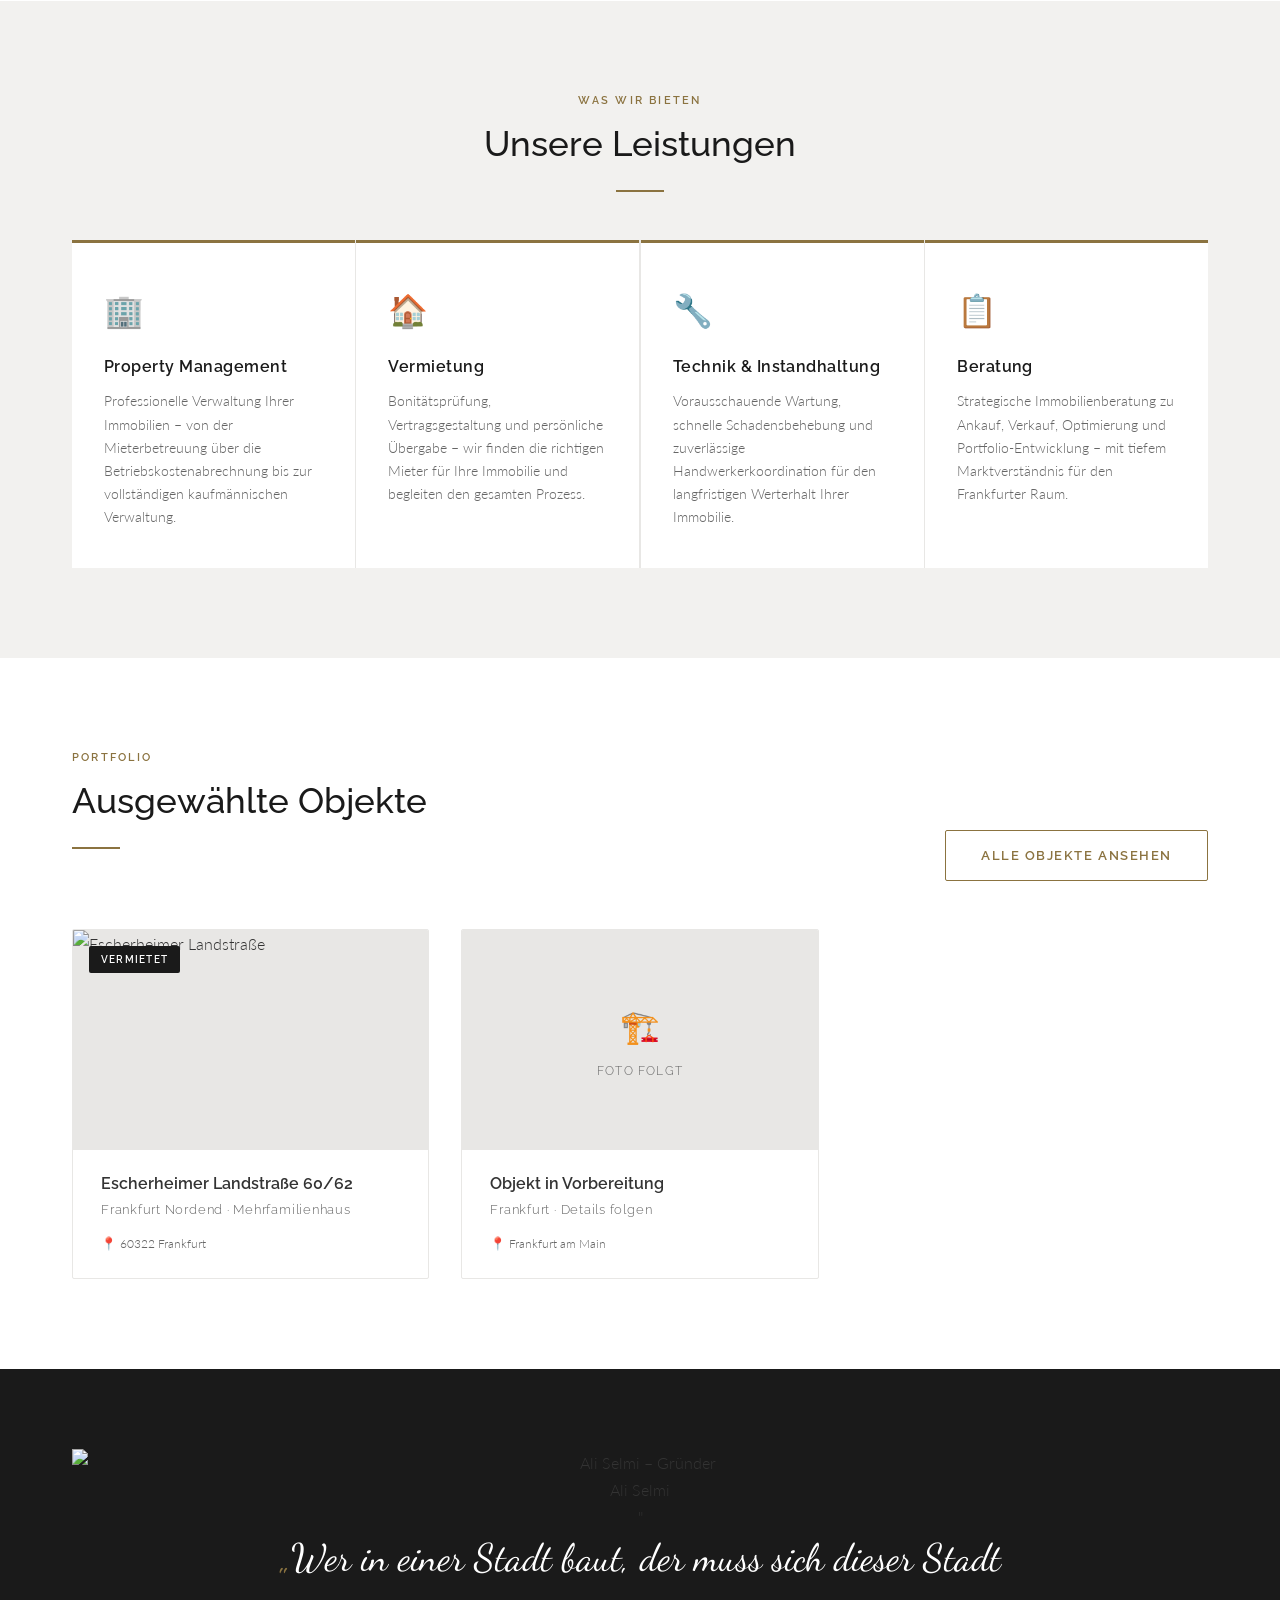
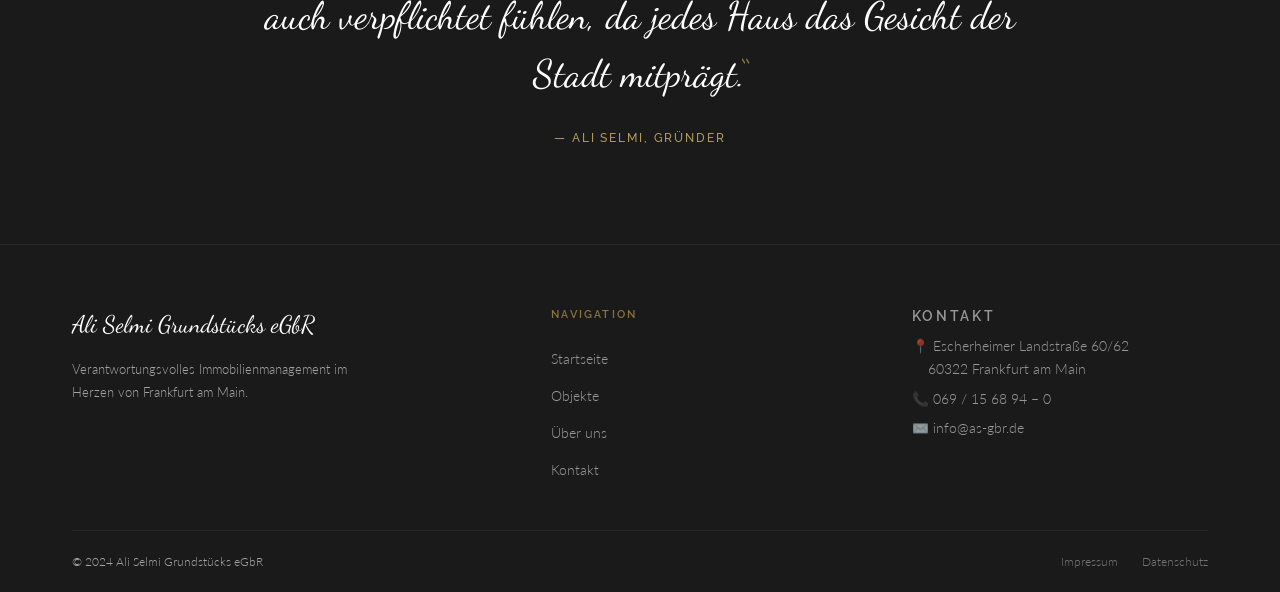
==== commit 7ca09153: "index.html" ====
--- a/index.html
+++ b/index.html
@@ -8,7 +8,7 @@
   <link rel="stylesheet" href="style.css">
 </head>
 <body>
-
+ 
   <!-- HEADER -->
   <header id="header">
     <div class="header-inner">
@@ -34,10 +34,14 @@
       </ul>
     </div>
   </header>
-
-  <!-- HERO -->
+ 
+  <!-- HERO SLIDER -->
   <section class="hero">
-    <div class="hero-bg" style="background-image: url('https://images.unsplash.com/photo-1560185893-a55cbc8c57e8?auto=format&fit=crop&w=1600&q=80');"></div>
+    <div class="slider" id="heroSlider">
+      <div class="slide active" style="background-image: url('https://static.wixstatic.com/media/ea6177_84c72652aac54a4dbbdc26fe6b9f0b4d~mv2.jpg/v1/fill/w_1600,h_900,al_c,q_85,enc_avif,quality_auto/img.jpg');"></div>
+      <div class="slide" style="background-image: url('https://static.wixstatic.com/media/ea6177_5e6ada2e78fa404899b08d84d629c96c~mv2.jpg/v1/fill/w_1600,h_900,al_c,q_85,enc_avif,quality_auto/img.jpg');"></div>
+      <div class="slide" style="background-image: url('https://static.wixstatic.com/media/ea6177_7137c5e9689e45f9ac53c4a91408ff13~mv2.jpg/v1/fill/w_1600,h_900,al_c,q_85,enc_avif,quality_auto/img.jpg');"></div>
+    </div>
     <div class="hero-overlay"></div>
     <div class="hero-content">
       <p class="hero-eyebrow">Frankfurt am Main · Seit 1999</p>
@@ -48,12 +52,18 @@
         <a href="kontakt.html" class="btn-outline btn-outline--white">Kontakt aufnehmen</a>
       </div>
     </div>
+    <!-- Slider dots -->
+    <div class="slider-dots" id="sliderDots">
+      <button class="dot active" data-index="0" aria-label="Bild 1"></button>
+      <button class="dot" data-index="1" aria-label="Bild 2"></button>
+      <button class="dot" data-index="2" aria-label="Bild 3"></button>
+    </div>
     <div class="scroll-indicator">
       <span>Mehr erfahren</span>
       <div class="arrow"></div>
     </div>
   </section>
-
+ 
   <!-- STATS BAR -->
   <div class="stats-bar">
     <div class="container">
@@ -75,7 +85,7 @@
       </div>
     </div>
   </div>
-
+ 
   <!-- INTRO -->
   <section class="section">
     <div class="container">
@@ -94,7 +104,7 @@
       </div>
     </div>
   </section>
-
+ 
   <!-- LEISTUNGEN -->
   <section class="section section--gray">
     <div class="container">
@@ -127,7 +137,7 @@
       </div>
     </div>
   </section>
-
+ 
   <!-- OBJEKTE PREVIEW -->
   <section class="section">
     <div class="container">
@@ -169,15 +179,28 @@
       </div>
     </div>
   </section>
-
-  <!-- QUOTE -->
+ 
+  <!-- QUOTE + PORTRAIT -->
   <section class="quote-section">
     <div class="container">
-      <p class="quote-text reveal">Wer in einer Stadt baut, der muss sich dieser Stadt auch verpflichtet fühlen, da jedes Haus das Gesicht unserer Gemeinschaft mitprägt.</p>
-      <p class="quote-author reveal">— Ali Selmi, Gründer</p>
-    </div>
-  </section>
-
+      <div class="quote-inner reveal">
+        <div class="quote-portrait-wrap">
+          <img
+            src="https://static.wixstatic.com/media/ea6177_38fe475d6d7b40c1816081cf78231e36~mv2.png/v1/fill/w_242,h_331,al_c,q_85,usm_0.66_1.00_0.01,enc_avif,quality_auto/AS_scan_bearbeitet_s.png"
+            alt="Ali Selmi – Gründer"
+            class="quote-portrait"
+          >
+          <div class="quote-portrait-label">Ali Selmi</div>
+        </div>
+        <div class="quote-body">
+          <div class="quote-mark">"</div>
+          <p class="quote-text">Wer in einer Stadt baut, der muss sich dieser Stadt auch verpflichtet fühlen, da jedes Haus das Gesicht der Stadt mitprägt.</p>
+          <p class="quote-author">— Ali Selmi, Gründer</p>
+        </div>
+      </div>
+    </div>
+  </section>
+ 
   <!-- FOOTER -->
   <footer>
     <div class="container">
@@ -211,14 +234,39 @@
       </div>
     </div>
   </footer>
-
+ 
   <script>
+    // Image slider
+    const slides = document.querySelectorAll('.slide');
+    const dots   = document.querySelectorAll('.dot');
+    let current  = 0;
+    let timer;
+ 
+    function goTo(n) {
+      slides[current].classList.remove('active');
+      dots[current].classList.remove('active');
+      current = (n + slides.length) % slides.length;
+      slides[current].classList.add('active');
+      dots[current].classList.add('active');
+    }
+ 
+    function next() { goTo(current + 1); }
+ 
+    function startTimer() { timer = setInterval(next, 5000); }
+    function resetTimer()  { clearInterval(timer); startTimer(); }
+ 
+    dots.forEach(dot => {
+      dot.addEventListener('click', () => { goTo(+dot.dataset.index); resetTimer(); });
+    });
+ 
+    startTimer();
+ 
     // Header scroll effect
     const header = document.getElementById('header');
     window.addEventListener('scroll', () => {
       header.classList.toggle('scrolled', window.scrollY > 40);
     });
-
+ 
     // Hamburger menu
     const hamburger = document.getElementById('hamburger');
     const mobileNav = document.getElementById('mobileNav');
@@ -226,7 +274,7 @@
       hamburger.classList.toggle('open');
       mobileNav.classList.toggle('open');
     });
-
+ 
     // Scroll reveal
     const observer = new IntersectionObserver((entries) => {
       entries.forEach(e => {
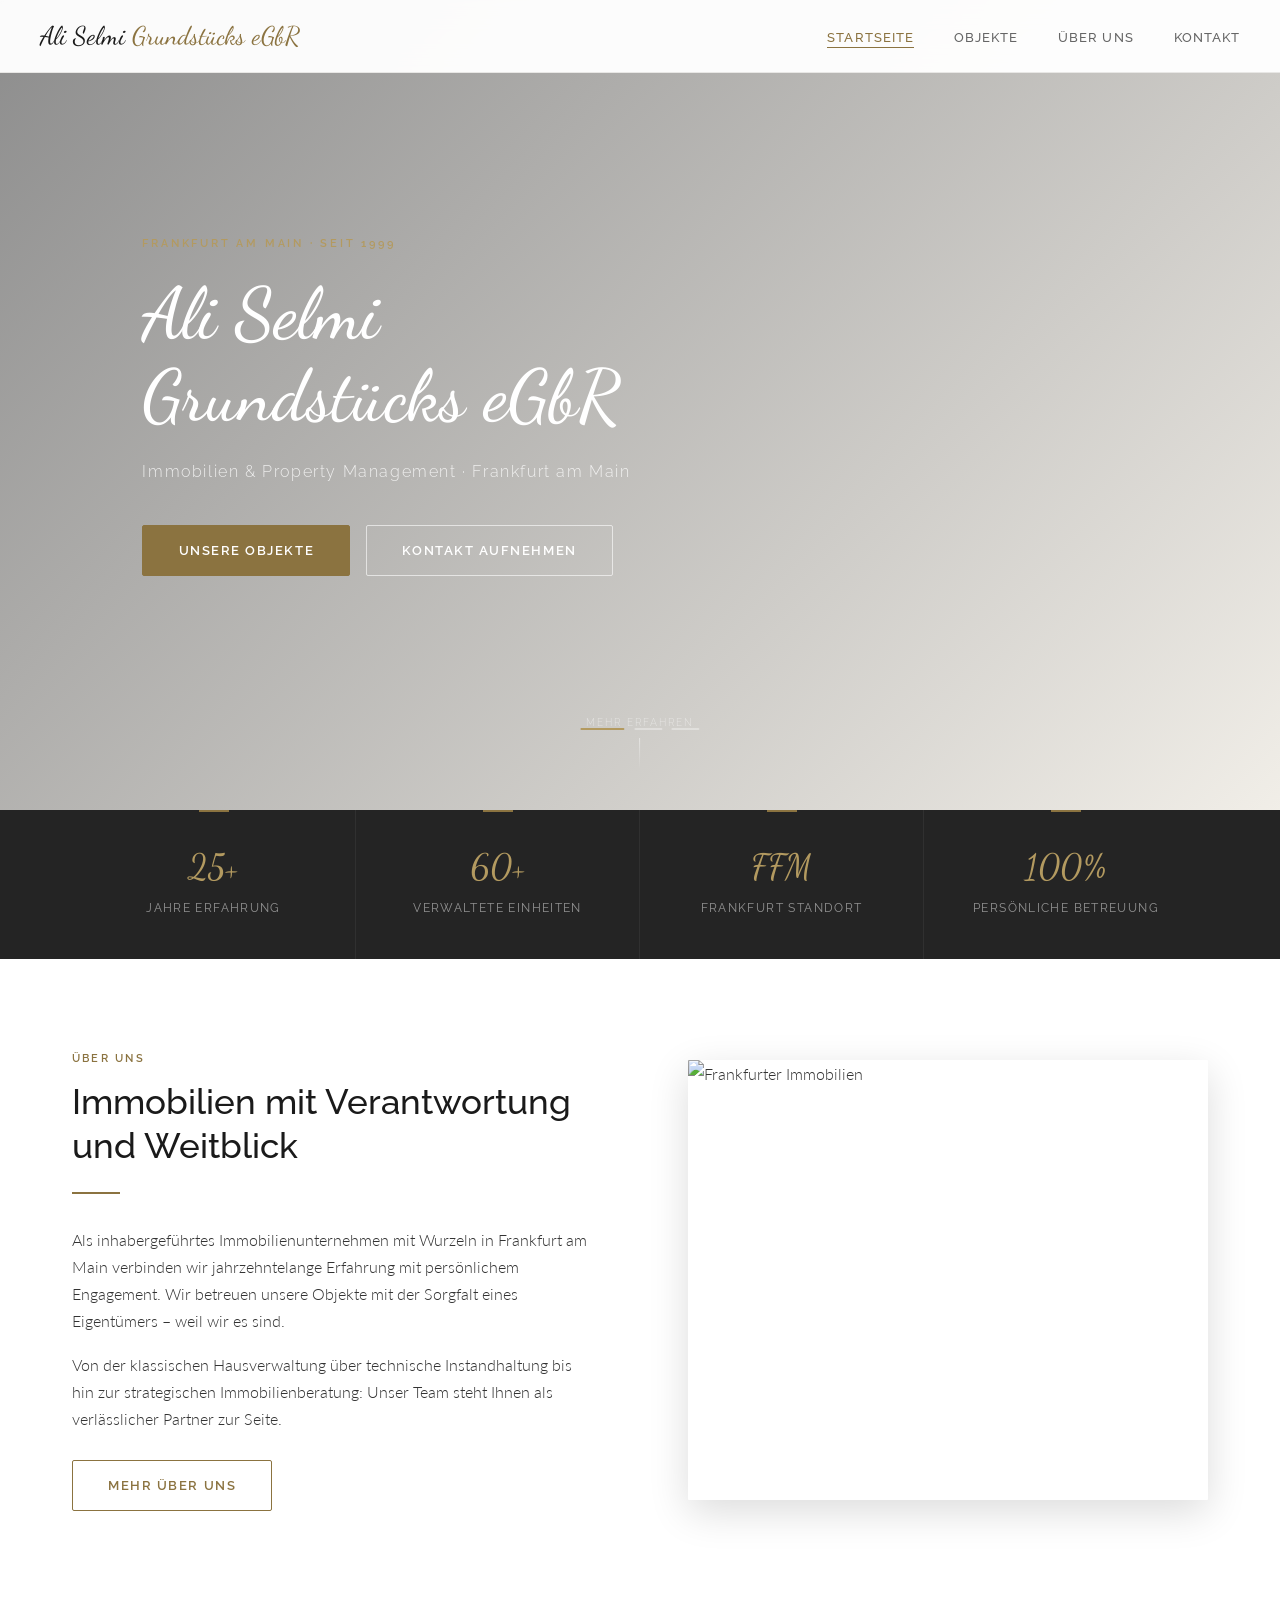
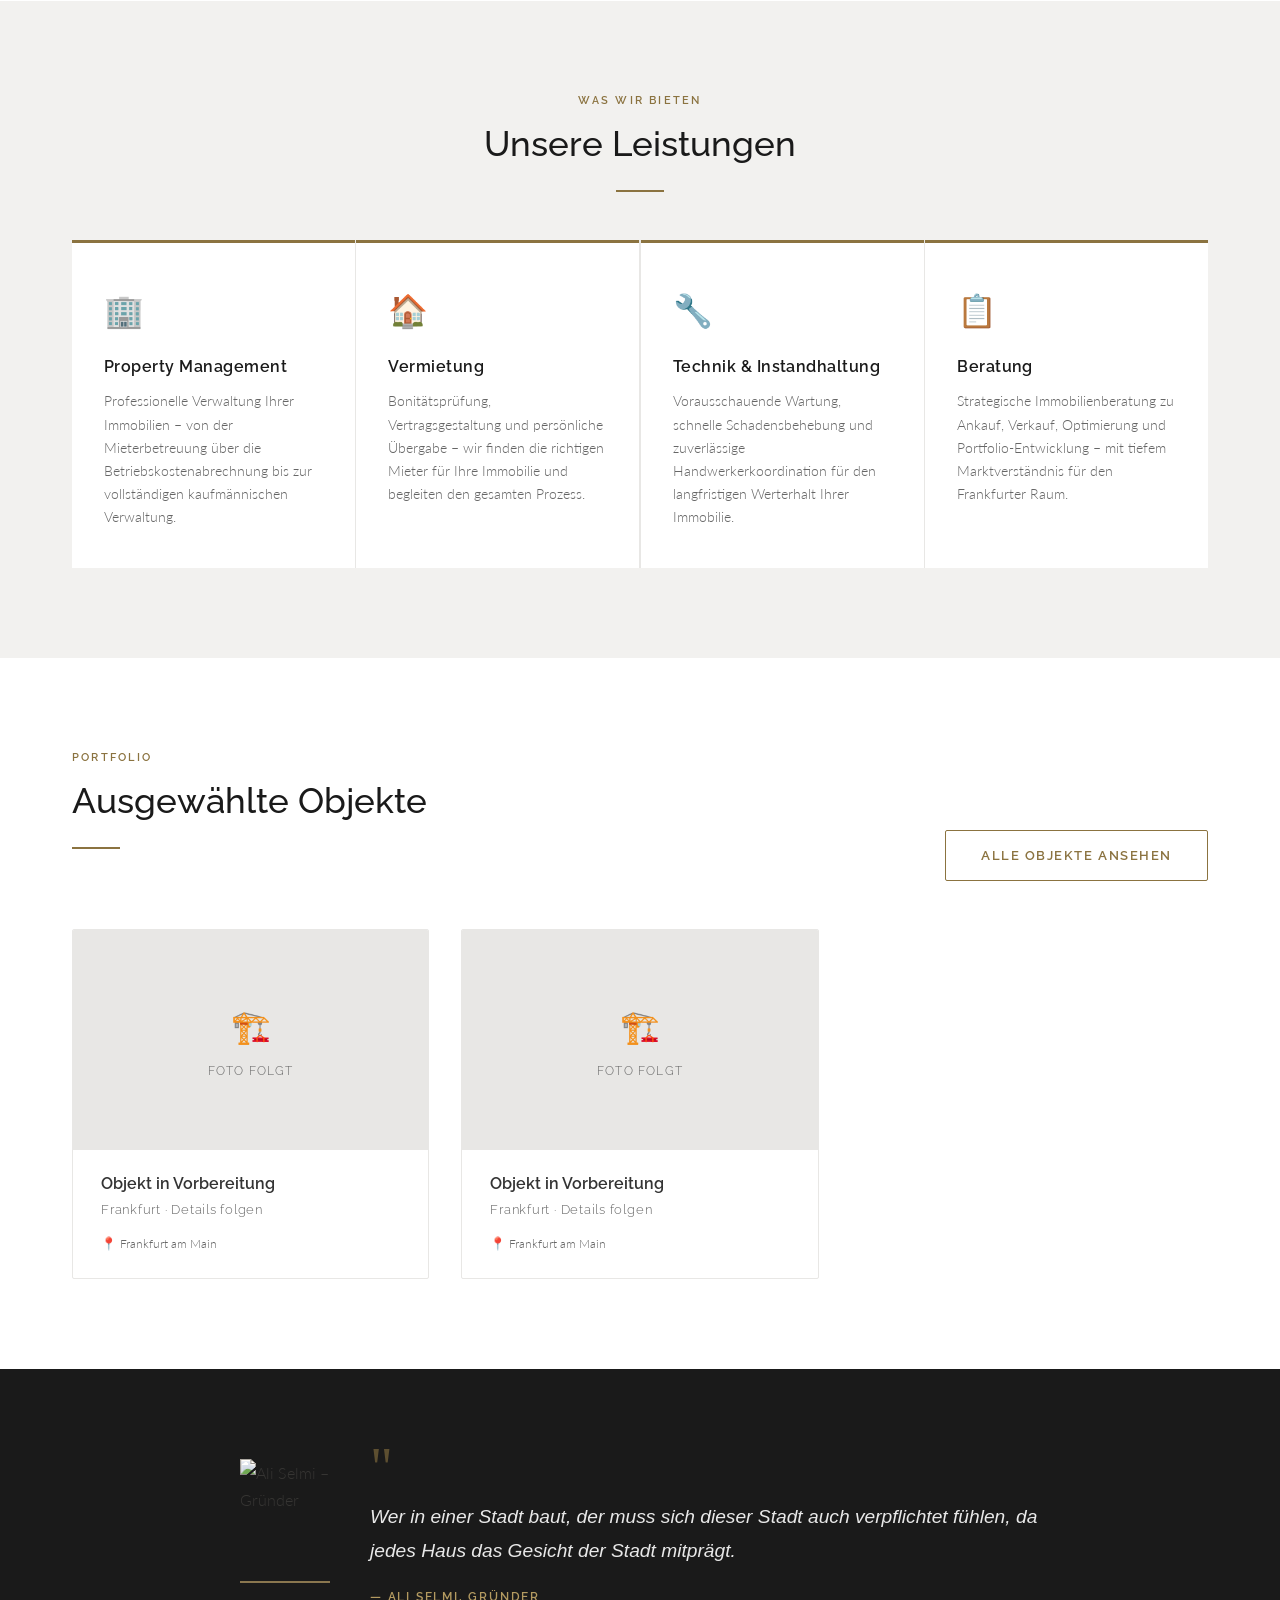
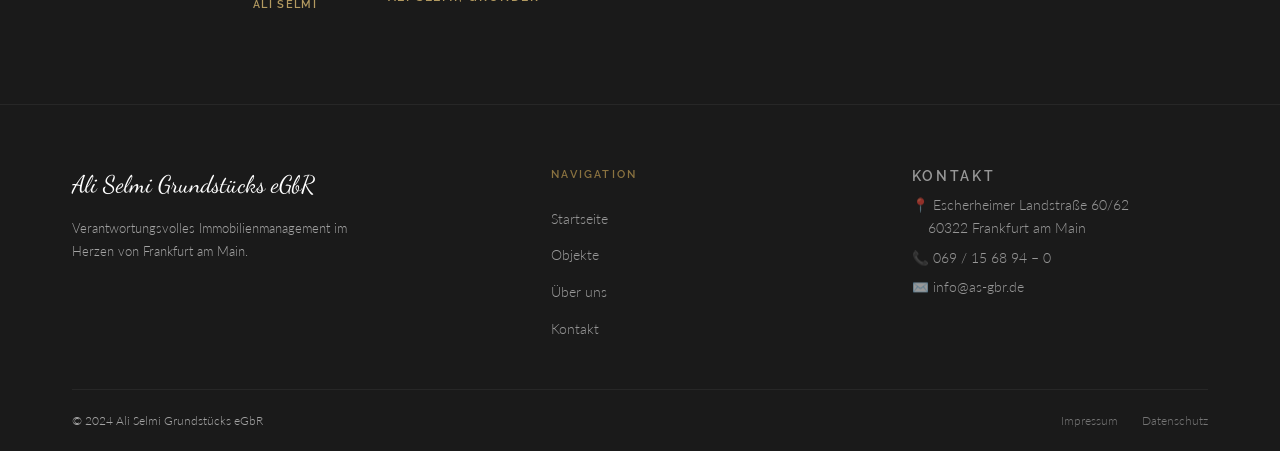
==== commit 31db7ee8: "Update index.html" ====
--- a/index.html
+++ b/index.html
@@ -8,7 +8,7 @@
   <link rel="stylesheet" href="style.css">
 </head>
 <body>
- 
+
   <!-- HEADER -->
   <header id="header">
     <div class="header-inner">
@@ -34,7 +34,7 @@
       </ul>
     </div>
   </header>
- 
+
   <!-- HERO SLIDER -->
   <section class="hero">
     <div class="slider" id="heroSlider">
@@ -63,7 +63,7 @@
       <div class="arrow"></div>
     </div>
   </section>
- 
+
   <!-- STATS BAR -->
   <div class="stats-bar">
     <div class="container">
@@ -85,7 +85,7 @@
       </div>
     </div>
   </div>
- 
+
   <!-- INTRO -->
   <section class="section">
     <div class="container">
@@ -104,7 +104,7 @@
       </div>
     </div>
   </section>
- 
+
   <!-- LEISTUNGEN -->
   <section class="section section--gray">
     <div class="container">
@@ -137,7 +137,7 @@
       </div>
     </div>
   </section>
- 
+
   <!-- OBJEKTE PREVIEW -->
   <section class="section">
     <div class="container">
@@ -150,19 +150,6 @@
         <a href="objekte.html" class="btn-outline">Alle Objekte ansehen</a>
       </div>
       <div class="objekte-grid">
-        <div class="objekt-card reveal">
-          <div class="objekt-img">
-            <img src="https://images.unsplash.com/photo-1560185893-a55cbc8c57e8?auto=format&fit=crop&w=700&q=80" alt="Escherheimer Landstraße" loading="lazy">
-            <span class="objekt-badge badge-vermietet">Vermietet</span>
-          </div>
-          <div class="objekt-info">
-            <h3>Escherheimer Landstraße 60/62</h3>
-            <p class="objekt-type">Frankfurt Nordend · Mehrfamilienhaus</p>
-            <div class="objekt-meta">
-              <span>📍 60322 Frankfurt</span>
-            </div>
-          </div>
-        </div>
         <div class="objekt-card reveal">
           <div class="placeholder-img">
             <span>🏗️</span>
@@ -176,10 +163,23 @@
             </div>
           </div>
         </div>
-      </div>
-    </div>
-  </section>
- 
+        <div class="objekt-card reveal">
+          <div class="placeholder-img">
+            <span>🏗️</span>
+            <p>Foto folgt</p>
+          </div>
+          <div class="objekt-info">
+            <h3>Objekt in Vorbereitung</h3>
+            <p class="objekt-type">Frankfurt · Details folgen</p>
+            <div class="objekt-meta">
+              <span>📍 Frankfurt am Main</span>
+            </div>
+          </div>
+        </div>
+      </div>
+    </div>
+  </section>
+
   <!-- QUOTE + PORTRAIT -->
   <section class="quote-section">
     <div class="container">
@@ -200,7 +200,7 @@
       </div>
     </div>
   </section>
- 
+
   <!-- FOOTER -->
   <footer>
     <div class="container">
@@ -234,14 +234,14 @@
       </div>
     </div>
   </footer>
- 
+
   <script>
     // Image slider
     const slides = document.querySelectorAll('.slide');
     const dots   = document.querySelectorAll('.dot');
     let current  = 0;
     let timer;
- 
+
     function goTo(n) {
       slides[current].classList.remove('active');
       dots[current].classList.remove('active');
@@ -249,24 +249,24 @@
       slides[current].classList.add('active');
       dots[current].classList.add('active');
     }
- 
+
     function next() { goTo(current + 1); }
- 
+
     function startTimer() { timer = setInterval(next, 5000); }
     function resetTimer()  { clearInterval(timer); startTimer(); }
- 
+
     dots.forEach(dot => {
       dot.addEventListener('click', () => { goTo(+dot.dataset.index); resetTimer(); });
     });
- 
+
     startTimer();
- 
+
     // Header scroll effect
     const header = document.getElementById('header');
     window.addEventListener('scroll', () => {
       header.classList.toggle('scrolled', window.scrollY > 40);
     });
- 
+
     // Hamburger menu
     const hamburger = document.getElementById('hamburger');
     const mobileNav = document.getElementById('mobileNav');
@@ -274,7 +274,7 @@
       hamburger.classList.toggle('open');
       mobileNav.classList.toggle('open');
     });
- 
+
     // Scroll reveal
     const observer = new IntersectionObserver((entries) => {
       entries.forEach(e => {
--- a/style.css
+++ b/style.css
@@ -550,29 +550,116 @@
 }
 .filter-btn.active { background: var(--gold-pale); }
 
+/* ─── Slider ──────────────────────────────────────────────── */
+.slider {
+  position: absolute;
+  inset: 0;
+}
+.slide {
+  position: absolute;
+  inset: 0;
+  background-size: cover;
+  background-position: center;
+  filter: brightness(0.48);
+  opacity: 0;
+  transition: opacity 1.2s ease;
+}
+.slide.active {
+  opacity: 1;
+}
+.slider-dots {
+  position: absolute;
+  bottom: 5rem;
+  left: 50%;
+  transform: translateX(-50%);
+  z-index: 3;
+  display: flex;
+  gap: 0.6rem;
+}
+.dot {
+  width: 28px;
+  height: 2px;
+  background: rgba(255,255,255,0.35);
+  border: none;
+  cursor: pointer;
+  padding: 0;
+  transition: var(--trans);
+  border-radius: 1px;
+}
+.dot.active {
+  background: var(--gold-lt);
+  width: 44px;
+}
+
 /* ─── Quote Section ───────────────────────────────────────── */
 .quote-section {
   background: var(--dark);
   padding: 80px 0;
-  text-align: center;
+}
+.quote-inner {
+  display: grid;
+  grid-template-columns: auto 1fr;
+  gap: 2.5rem;
+  align-items: center;
+  max-width: 800px;
+  margin: 0 auto;
+}
+.quote-portrait-wrap {
+  display: flex;
+  flex-direction: column;
+  align-items: center;
+  gap: 0.75rem;
+  flex-shrink: 0;
+}
+.quote-portrait {
+  width: 90px;
+  height: 124px;
+  object-fit: cover;
+  object-position: top;
+  display: block;
+  filter: grayscale(20%) sepia(15%);
+  border-bottom: 2px solid var(--gold);
+}
+.quote-portrait-label {
+  font-family: 'Raleway', sans-serif;
+  font-size: 0.7rem;
+  font-weight: 600;
+  letter-spacing: 0.12em;
+  text-transform: uppercase;
+  color: var(--gold-lt);
+}
+.quote-mark {
+  font-family: 'Georgia', serif;
+  font-size: 3.5rem;
+  color: var(--gold);
+  line-height: 0.7;
+  margin-bottom: 0.75rem;
+  opacity: 0.6;
 }
 .quote-text {
-  font-family: 'Dancing Script', cursive;
-  font-size: clamp(1.5rem, 3.5vw, 2.4rem);
-  color: var(--white);
-  max-width: 780px;
-  margin: 0 auto 1.5rem;
-  line-height: 1.5;
-}
-.quote-text::before { content: '\201E'; color: var(--gold); }
-.quote-text::after  { content: '\201C'; color: var(--gold); }
+  font-family: 'Lato', sans-serif;
+  font-weight: 300;
+  font-size: clamp(1rem, 2vw, 1.2rem);
+  color: rgba(255,255,255,0.9);
+  line-height: 1.75;
+  margin-bottom: 1.25rem;
+  font-style: italic;
+}
 .quote-author {
   font-family: 'Raleway', sans-serif;
-  font-size: 0.78rem;
-  font-weight: 500;
+  font-size: 0.75rem;
+  font-weight: 600;
   letter-spacing: 0.15em;
   text-transform: uppercase;
   color: var(--gold-lt);
+}
+@media (max-width: 640px) {
+  .quote-inner {
+    grid-template-columns: 1fr;
+    text-align: center;
+  }
+  .quote-portrait-wrap { margin: 0 auto; }
+  .quote-mark { text-align: center; }
 }
 
 /* ─── Über Uns ────────────────────────────────────────────── */
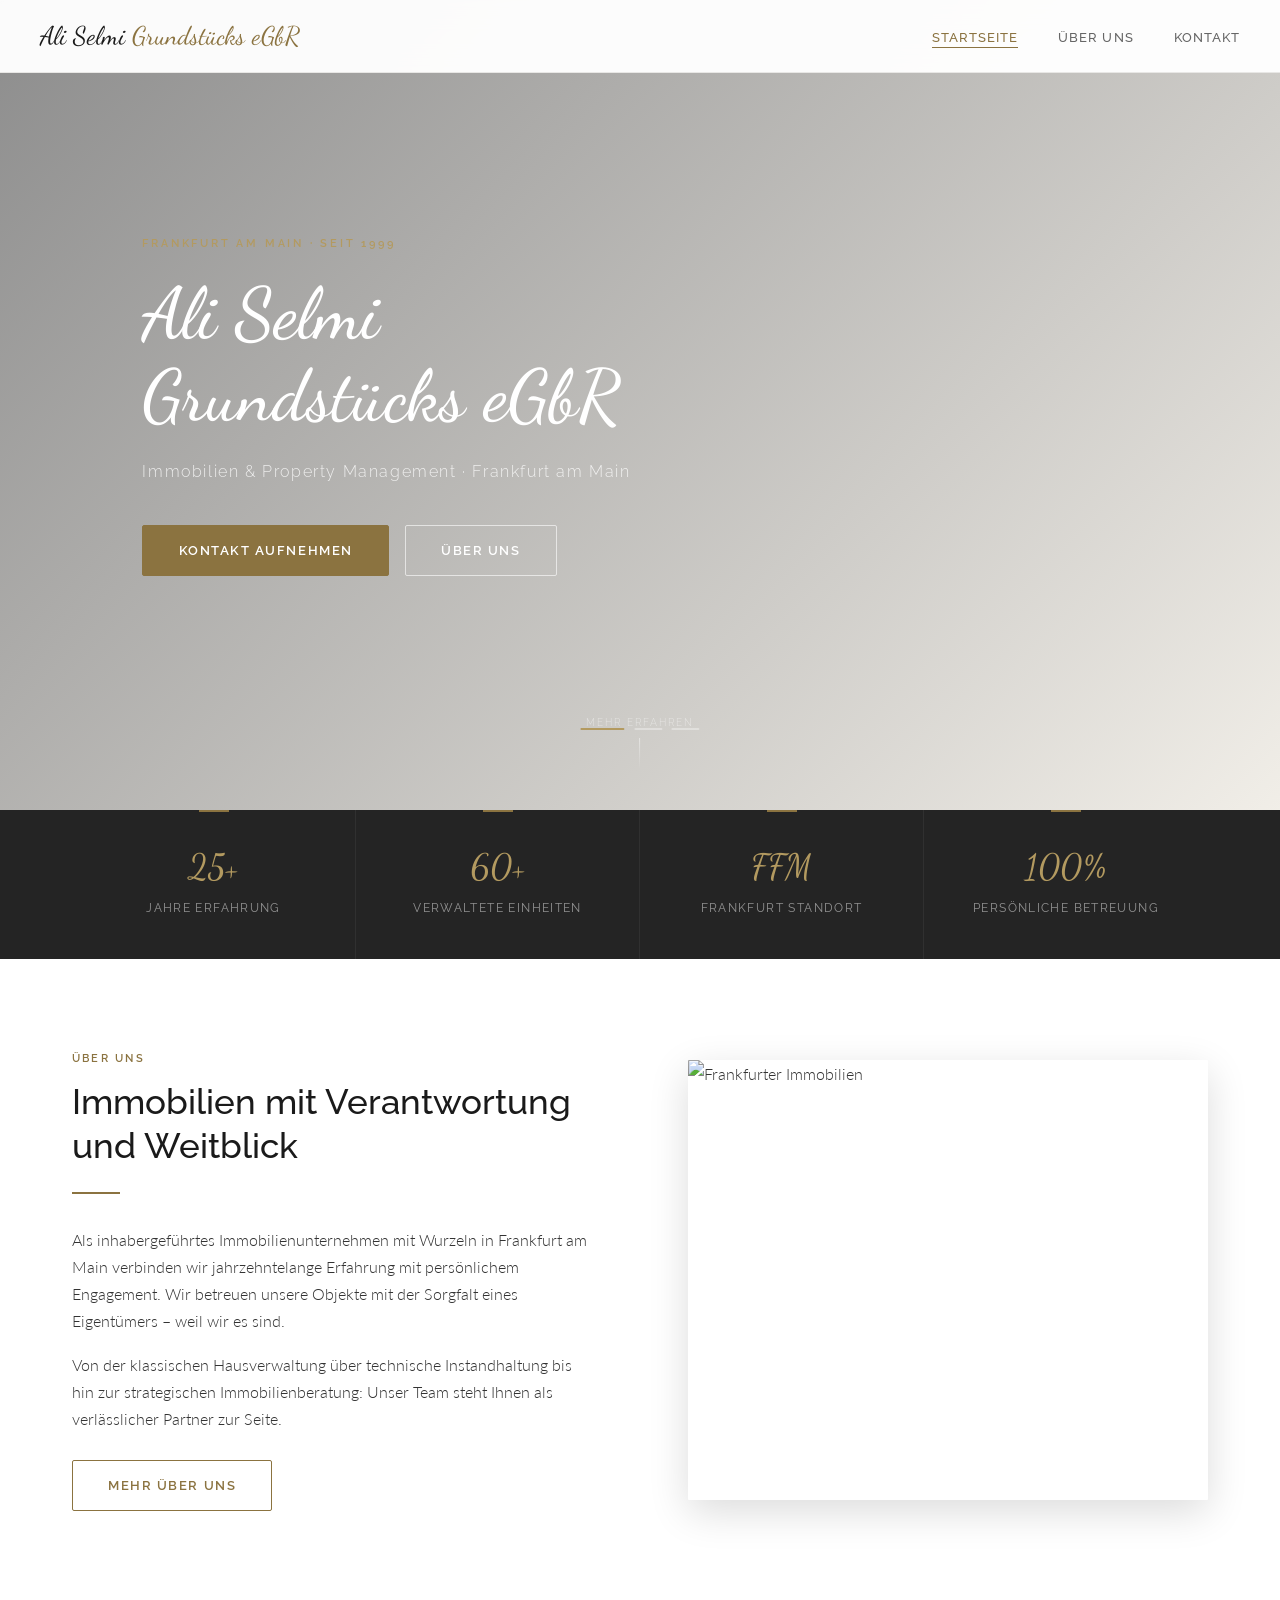
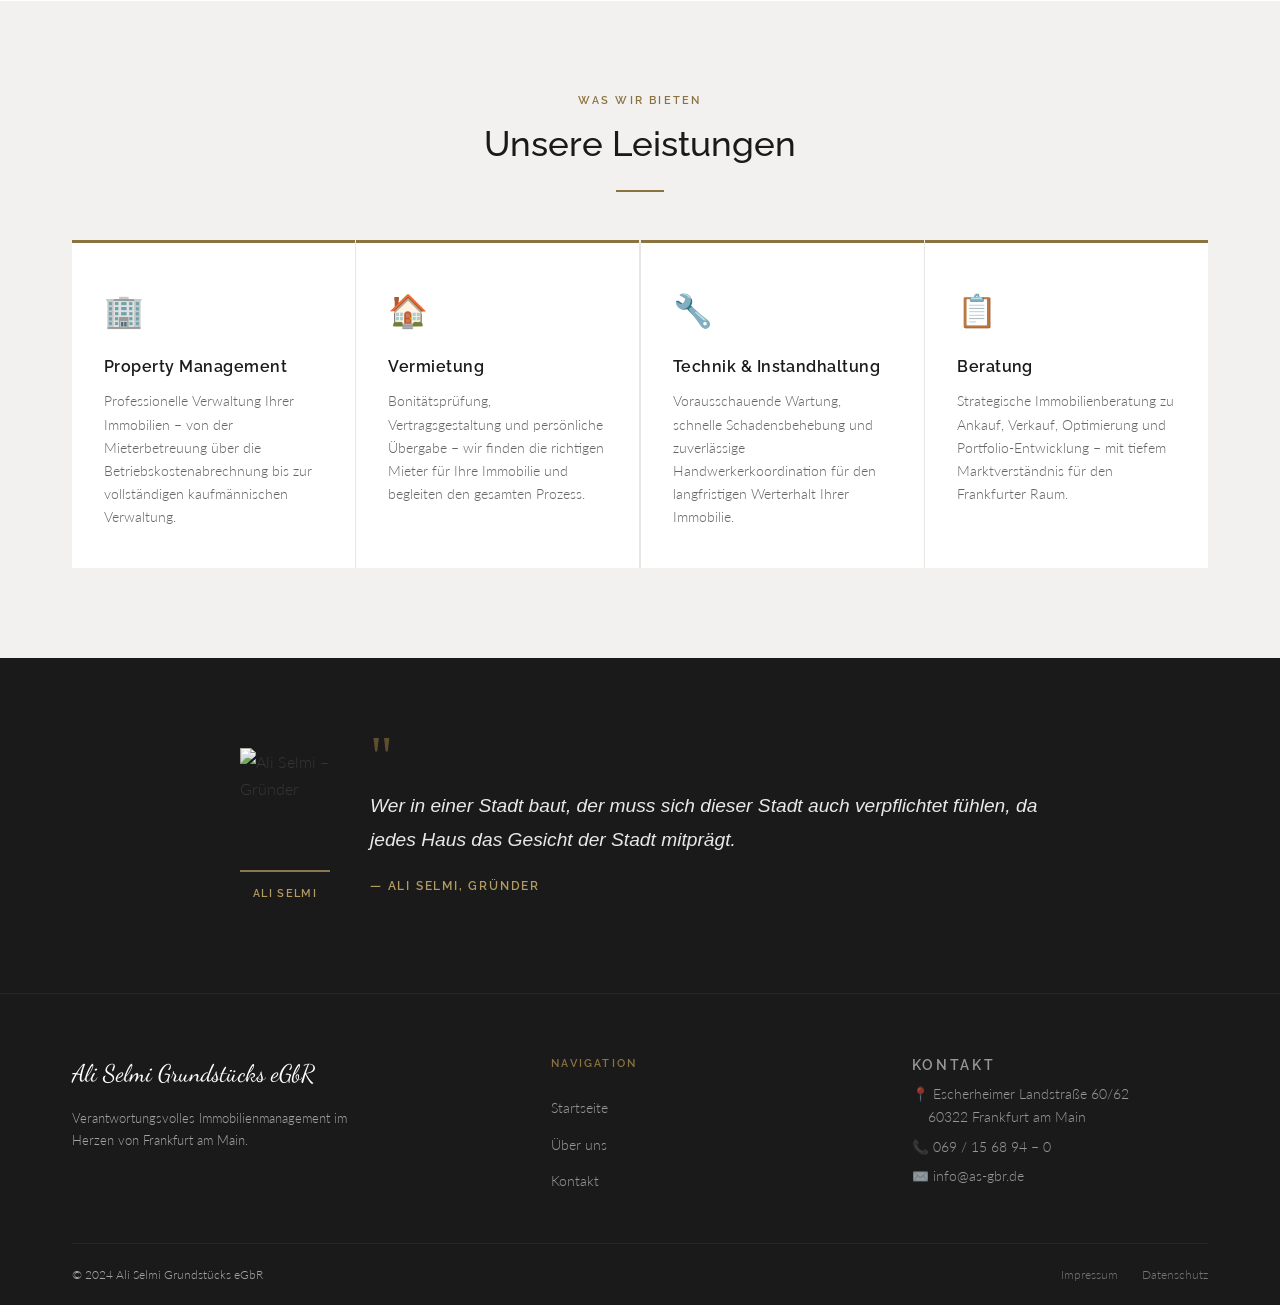
==== commit f1a985e0: "Update index.html" ====
--- a/index.html
+++ b/index.html
@@ -16,7 +16,7 @@
       <nav>
         <ul>
           <li><a href="index.html" class="active">Startseite</a></li>
-          <li><a href="objekte.html">Objekte</a></li>
+
           <li><a href="ueber-uns.html">Über uns</a></li>
           <li><a href="kontakt.html">Kontakt</a></li>
         </ul>
@@ -28,7 +28,7 @@
     <div class="mobile-nav" id="mobileNav">
       <ul>
         <li><a href="index.html" class="active">Startseite</a></li>
-        <li><a href="objekte.html">Objekte</a></li>
+
         <li><a href="ueber-uns.html">Über uns</a></li>
         <li><a href="kontakt.html">Kontakt</a></li>
       </ul>
@@ -48,8 +48,8 @@
       <h1 class="hero-title">Ali Selmi<br>Grundstücks eGbR</h1>
       <p class="hero-subtitle">Immobilien &amp; Property Management · Frankfurt am Main</p>
       <div class="hero-actions">
-        <a href="objekte.html" class="btn-gold">Unsere Objekte</a>
-        <a href="kontakt.html" class="btn-outline btn-outline--white">Kontakt aufnehmen</a>
+        <a href="kontakt.html" class="btn-gold">Kontakt aufnehmen</a>
+        <a href="ueber-uns.html" class="btn-outline btn-outline--white">Über uns</a>
       </div>
     </div>
     <!-- Slider dots -->
@@ -138,48 +138,6 @@
     </div>
   </section>
 
-  <!-- OBJEKTE PREVIEW -->
-  <section class="section">
-    <div class="container">
-      <div style="display:flex; justify-content:space-between; align-items:flex-end; margin-bottom: 3rem; flex-wrap: wrap; gap: 1rem;">
-        <div>
-          <p class="section-label">Portfolio</p>
-          <h2 class="section-title">Ausgewählte Objekte</h2>
-          <div class="gold-line"></div>
-        </div>
-        <a href="objekte.html" class="btn-outline">Alle Objekte ansehen</a>
-      </div>
-      <div class="objekte-grid">
-        <div class="objekt-card reveal">
-          <div class="placeholder-img">
-            <span>🏗️</span>
-            <p>Foto folgt</p>
-          </div>
-          <div class="objekt-info">
-            <h3>Objekt in Vorbereitung</h3>
-            <p class="objekt-type">Frankfurt · Details folgen</p>
-            <div class="objekt-meta">
-              <span>📍 Frankfurt am Main</span>
-            </div>
-          </div>
-        </div>
-        <div class="objekt-card reveal">
-          <div class="placeholder-img">
-            <span>🏗️</span>
-            <p>Foto folgt</p>
-          </div>
-          <div class="objekt-info">
-            <h3>Objekt in Vorbereitung</h3>
-            <p class="objekt-type">Frankfurt · Details folgen</p>
-            <div class="objekt-meta">
-              <span>📍 Frankfurt am Main</span>
-            </div>
-          </div>
-        </div>
-      </div>
-    </div>
-  </section>
-
   <!-- QUOTE + PORTRAIT -->
   <section class="quote-section">
     <div class="container">
@@ -213,7 +171,7 @@
           <p class="footer-heading">Navigation</p>
           <ul>
             <li><a href="index.html">Startseite</a></li>
-            <li><a href="objekte.html">Objekte</a></li>
+
             <li><a href="ueber-uns.html">Über uns</a></li>
             <li><a href="kontakt.html">Kontakt</a></li>
           </ul>
